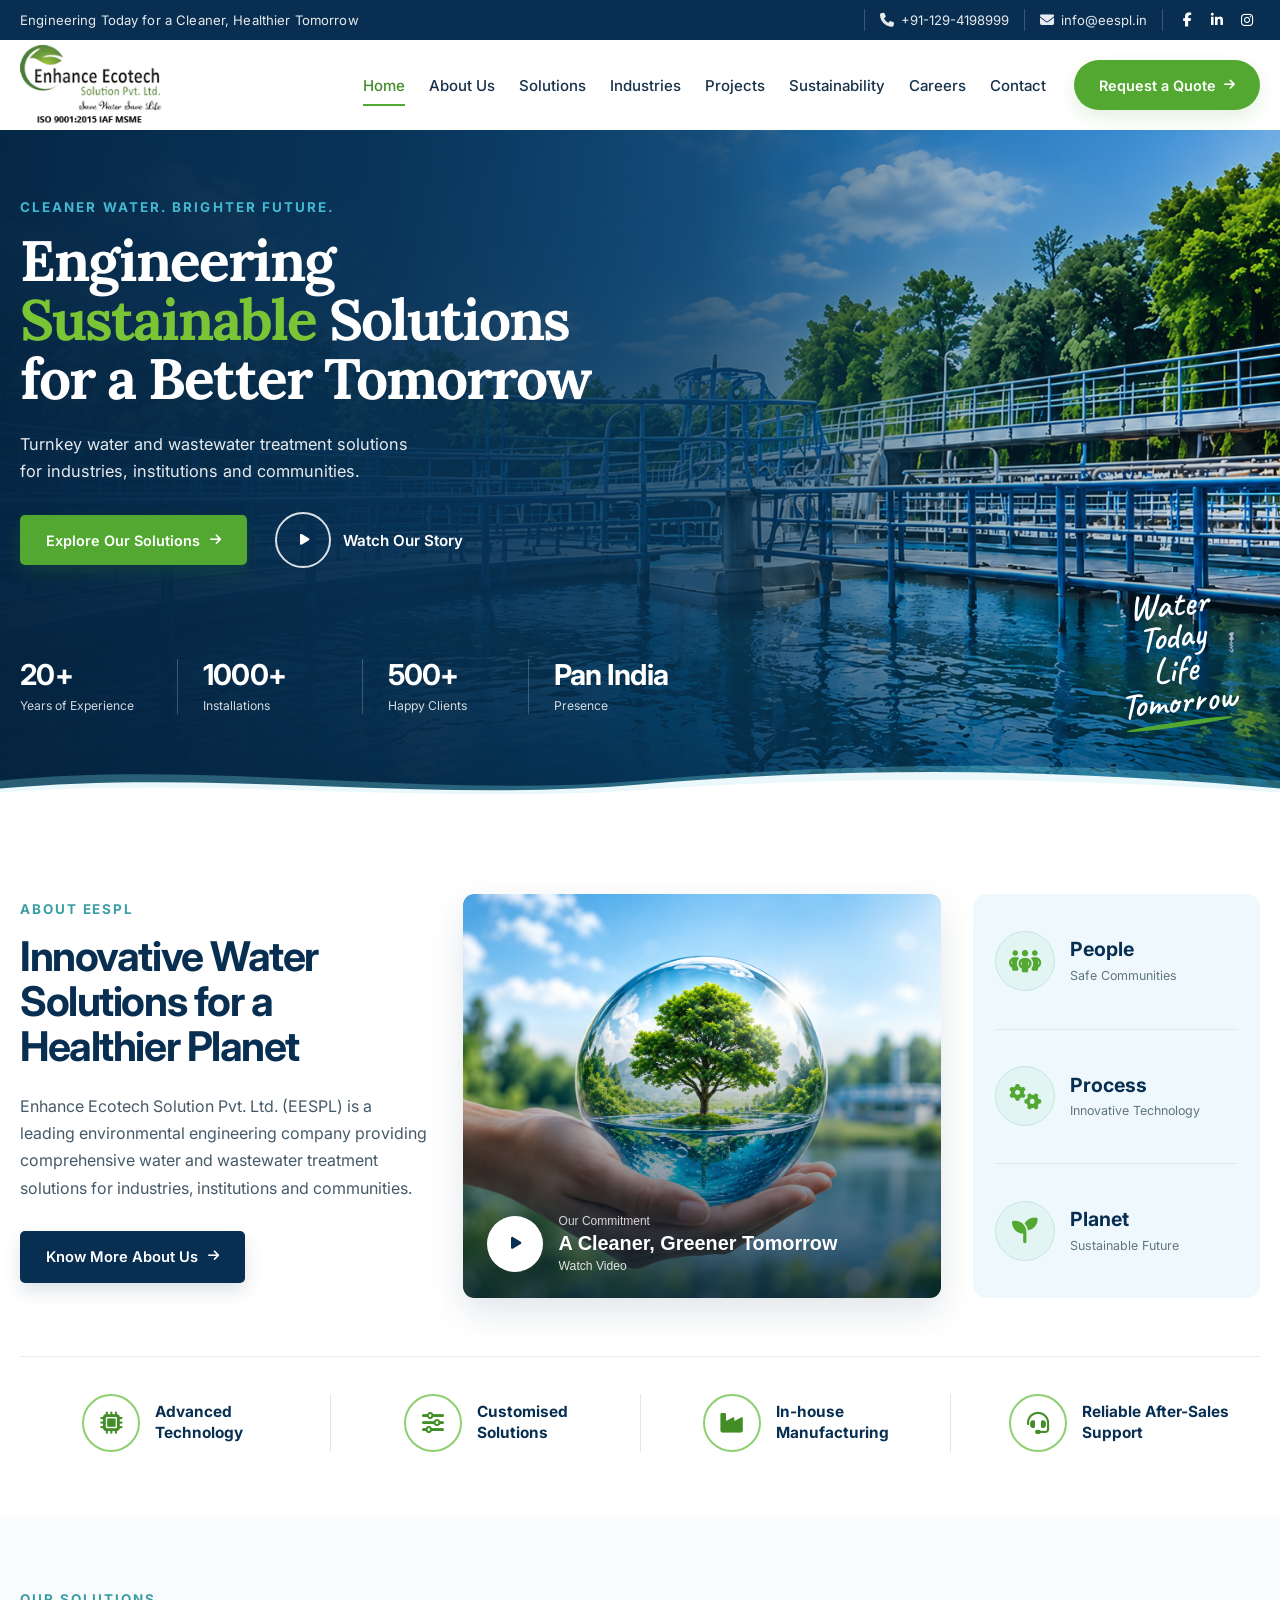
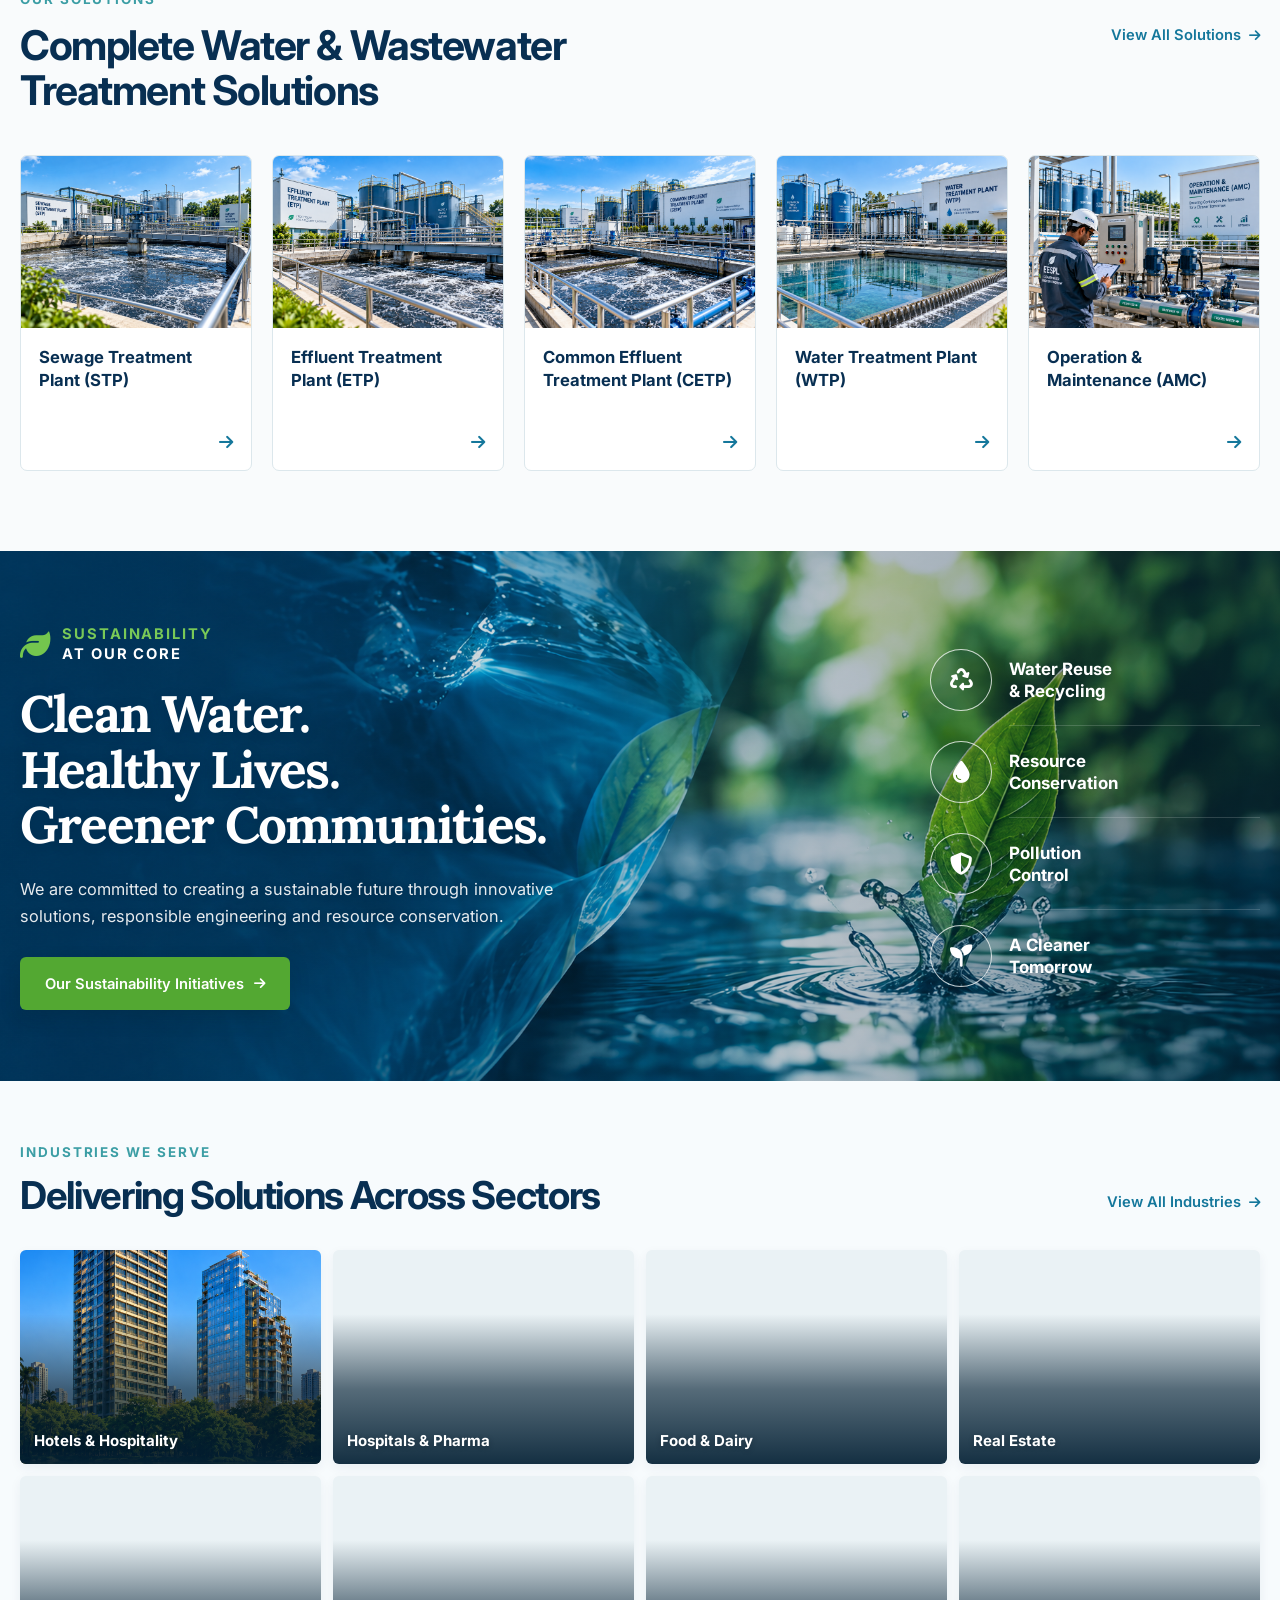
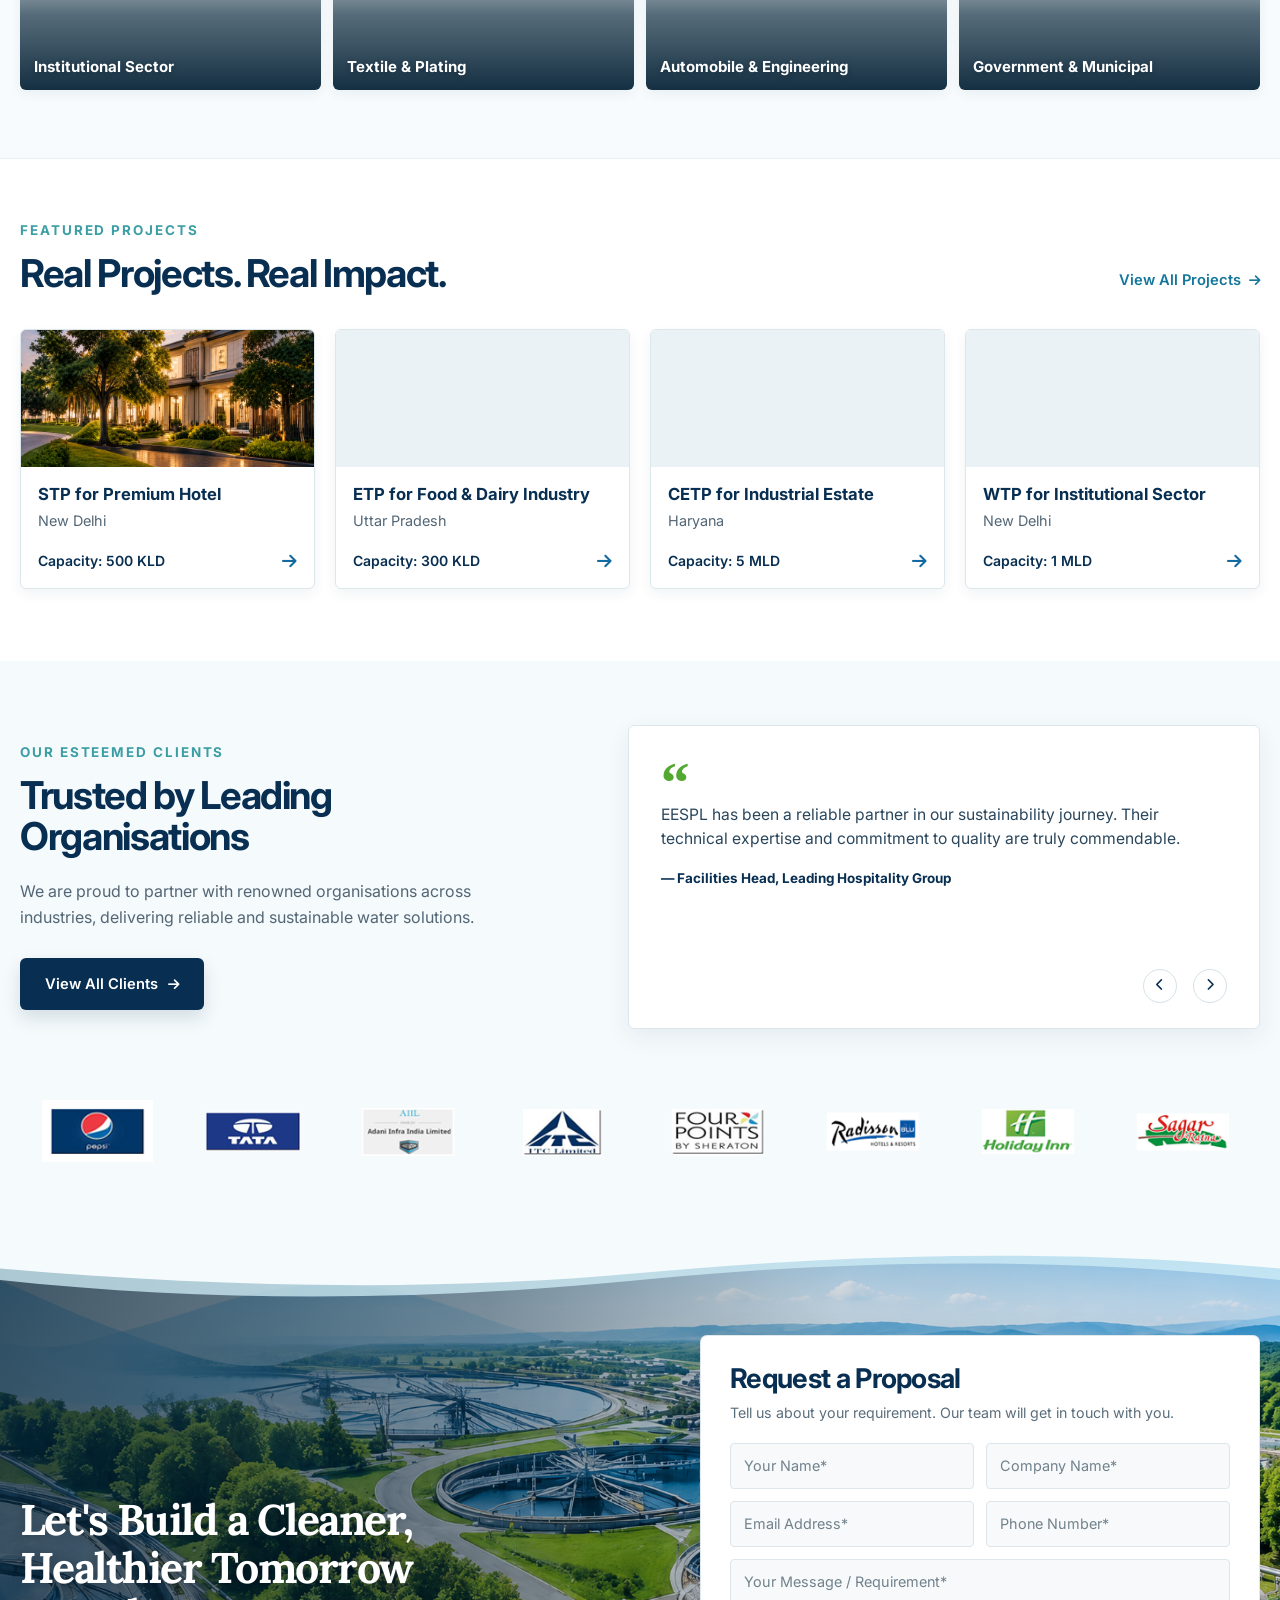
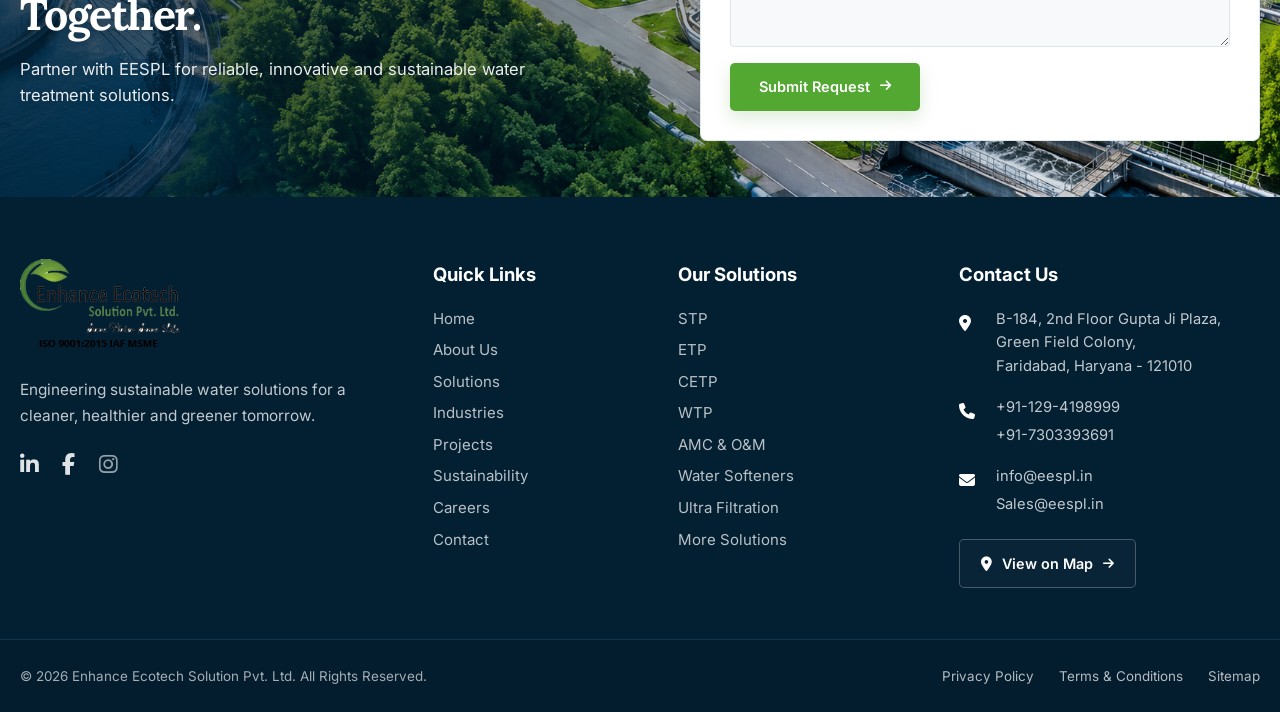
==== index.html @ e5a3a347 "Initial EESPL website build" ====
<!doctype html>
<html lang="en">
<head>
  <meta charset="UTF-8">
  <meta name="viewport" content="width=device-width, initial-scale=1.0">
  <title>Water &amp; Wastewater Treatment Solutions | EESPL</title>
  <meta name="description" content="EESPL provides professional water and wastewater treatment solutions, environmental engineering, and operation and maintenance services for industries and communities.">
  <meta name="robots" content="index, follow">
  <link rel="canonical" href="https://www.example.com/">
  <meta name="theme-color" content="#09345b">
  <link rel="icon" href="assets/images/favicon.ico" sizes="any">

  <meta property="og:type" content="website">
  <meta property="og:title" content="Water &amp; Wastewater Treatment Solutions | EESPL">
  <meta property="og:description" content="Professional water and wastewater treatment, environmental engineering, and operation and maintenance solutions from EESPL.">
  <meta property="og:url" content="https://www.example.com/">
  <meta property="og:site_name" content="EESPL">

  <meta name="twitter:card" content="summary">
  <meta name="twitter:title" content="Water &amp; Wastewater Treatment Solutions | EESPL">
  <meta name="twitter:description" content="Professional water and wastewater treatment and environmental engineering solutions from EESPL.">

  <link rel="preconnect" href="https://fonts.googleapis.com">
  <link rel="preconnect" href="https://fonts.gstatic.com" crossorigin>
  <link href="https://fonts.googleapis.com/css2?family=Caveat:wght@600&amp;family=Inter:wght@400;500;600;700&amp;family=Lora:wght@700&amp;display=swap" rel="stylesheet">
  <link rel="stylesheet" href="https://cdnjs.cloudflare.com/ajax/libs/font-awesome/6.7.2/css/all.min.css">
  <link rel="stylesheet" href="assets/css/style.css">
  <script src="assets/js/main.js" defer></script>
</head>
<body>
  <a class="eespl-skip-link" href="#main-content">Skip to main content</a>

  <header class="eespl-site-header">
    <div class="eespl-utility-bar">
      <div class="eespl-container eespl-utility-bar__inner">
        <p class="eespl-utility-bar__tagline">Engineering Today for a Cleaner, Healthier Tomorrow</p>

        <div class="eespl-utility-bar__contact" aria-label="Company contact information">
          <a class="eespl-utility-link" href="tel:+911294198999">
            <i class="fa-solid fa-phone" aria-hidden="true"></i>
            <span>+91-129-4198999</span>
          </a>
          <a class="eespl-utility-link" href="mailto:info@eespl.in">
            <i class="fa-solid fa-envelope" aria-hidden="true"></i>
            <span>info@eespl.in</span>
          </a>

          <div class="eespl-social-links" aria-label="Social media links">
            <a href="https://www.facebook.com/profile.php?id=100063637107306#" target="_blank" rel="noopener noreferrer" aria-label="Facebook">
              <i class="fa-brands fa-facebook-f" aria-hidden="true"></i>
            </a>
            <a href="https://www.linkedin.com/company/enhance-ecotech-solution-private-limited?originalSubdomain=in" target="_blank" rel="noopener noreferrer" aria-label="LinkedIn">
              <i class="fa-brands fa-linkedin-in" aria-hidden="true"></i>
            </a>
            <a class="eespl-social-link--pending" href="#" aria-label="Instagram">
              <i class="fa-brands fa-instagram" aria-hidden="true"></i>
            </a>
          </div>
        </div>
      </div>
    </div>

    <div class="eespl-main-header" id="site-navigation-shell">
      <div class="eespl-container eespl-main-header__inner">
        <a class="eespl-logo" href="index.html" aria-label="EESPL home">
          <img src="assets/images/logo.webp" width="171" height="93" alt="Enhance Ecotech Solution Pvt. Ltd. logo">
        </a>

        <nav class="eespl-desktop-nav" aria-label="Primary navigation">
          <a class="is-active" href="index.html" aria-current="page">Home</a>
          <a href="about-us.html">About Us</a>
          <a href="solutions.html">Solutions</a>
          <a href="industries.html">Industries</a>
          <a href="projects.html">Projects</a>
          <a href="sustainability.html">Sustainability</a>
          <a href="careers.html">Careers</a>
          <a href="contact.html">Contact</a>
        </nav>

        <a class="eespl-quote-button eespl-quote-button--desktop" href="contact.html#request-quote">
          <span>Request a Quote</span>
          <i class="fa-solid fa-arrow-right" aria-hidden="true"></i>
        </a>

        <button class="eespl-menu-toggle" type="button" aria-expanded="false" aria-controls="mobile-navigation" aria-label="Open navigation menu">
          <i class="fa-solid fa-bars" aria-hidden="true"></i>
        </button>
      </div>

      <nav class="eespl-mobile-nav" id="mobile-navigation" aria-label="Mobile navigation" hidden>
        <div class="eespl-container eespl-mobile-nav__inner">
          <a class="is-active" href="index.html" aria-current="page">Home</a>
          <a href="about-us.html">About Us</a>
          <a href="solutions.html">Solutions</a>
          <a href="industries.html">Industries</a>
          <a href="projects.html">Projects</a>
          <a href="sustainability.html">Sustainability</a>
          <a href="careers.html">Careers</a>
          <a href="contact.html">Contact</a>
          <a class="eespl-quote-button" href="contact.html#request-quote">
            <span>Request a Quote</span>
            <i class="fa-solid fa-arrow-right" aria-hidden="true"></i>
          </a>
        </div>
      </nav>
    </div>
  </header>

  <main id="main-content" tabindex="-1">
    <section class="eespl-hero" id="home" aria-labelledby="eespl-hero-title">
      <img class="eespl-hero__background" src="assets/images/hero_banner.png" width="1870" height="841" alt="" fetchpriority="high" decoding="async">
      <div class="eespl-hero__overlay" aria-hidden="true"></div>

      <div class="eespl-container eespl-hero__inner">
        <div class="eespl-hero__content">
          <p class="eespl-hero__eyebrow">Cleaner Water. Brighter Future.</p>
          <h1 class="eespl-hero__title" id="eespl-hero-title">
            <span>Engineering</span>
            <span><em>Sustainable</em> Solutions</span>
            <span>for a Better Tomorrow</span>
          </h1>
          <p class="eespl-hero__description">
            Turnkey water and wastewater treatment solutions<br>
            for industries, institutions and communities.
          </p>

          <div class="eespl-hero__actions">
            <a class="eespl-hero__primary-action" href="solutions.html">
              <span>Explore Our Solutions</span>
              <i class="fa-solid fa-arrow-right" aria-hidden="true"></i>
            </a>
            <button class="eespl-hero__video-action" type="button" data-video-trigger data-video-status="ready" aria-haspopup="dialog" aria-controls="eespl-video-modal" aria-label="Watch Our Story video">
              <span class="eespl-hero__play-icon" aria-hidden="true">
                <i class="fa-solid fa-play"></i>
              </span>
              <span>Watch Our Story</span>
            </button>
          </div>
        </div>

        <dl class="eespl-hero__stats" aria-label="EESPL company statistics">
          <div class="eespl-hero__stat">
            <dt>20+</dt>
            <dd>Years of Experience</dd>
          </div>
          <div class="eespl-hero__stat">
            <dt>1000+</dt>
            <dd>Installations</dd>
          </div>
          <div class="eespl-hero__stat">
            <dt>500+</dt>
            <dd>Happy Clients</dd>
          </div>
          <div class="eespl-hero__stat">
            <dt>Pan India</dt>
            <dd>Presence</dd>
          </div>
        </dl>
      </div>

      <p class="eespl-hero__handwritten" aria-hidden="true">
        <span>Water</span>
        <span>Today</span>
        <span>Life</span>
        <span class="eespl-hero__handwritten-last">Tomorrow</span>
      </p>

      <div class="eespl-hero__waves" aria-hidden="true">
        <svg class="eespl-hero__wave eespl-hero__wave--back" viewBox="0 0 2880 100" preserveAspectRatio="none">
          <path d="M0 54C240 22 480 82 720 54S1200 22 1440 54 1920 82 2160 54 2640 22 2880 54V100H0Z"></path>
        </svg>
        <svg class="eespl-hero__wave eespl-hero__wave--middle" viewBox="0 0 2880 100" preserveAspectRatio="none">
          <path d="M0 66C240 36 480 88 720 60S1200 36 1440 66 1920 88 2160 60 2640 36 2880 66V100H0Z"></path>
        </svg>
        <svg class="eespl-hero__wave eespl-hero__wave--front" viewBox="0 0 2880 100" preserveAspectRatio="none">
          <path d="M0 72C240 48 480 90 720 68S1200 48 1440 72 1920 90 2160 68 2640 48 2880 72V100H0Z"></path>
        </svg>
      </div>
    </section>

    <section class="eespl-about" id="about" aria-labelledby="eespl-about-title">
      <div class="eespl-container">
        <div class="eespl-about__grid">
          <div class="eespl-about__content">
            <p class="eespl-about__eyebrow">About EESPL</p>
            <h2 class="eespl-about__title" id="eespl-about-title">
              <span>Innovative Water</span>
              <span>Solutions for a</span>
              <span>Healthier Planet</span>
            </h2>
            <p class="eespl-about__description">Enhance Ecotech Solution Pvt. Ltd. (EESPL) is a leading environmental engineering company providing comprehensive water and wastewater treatment solutions for industries, institutions and communities.</p>
            <a class="eespl-about__cta" href="about-us.html">
              <span>Know More About Us</span>
              <i class="fa-solid fa-arrow-right" aria-hidden="true"></i>
            </a>
          </div>

          <div class="eespl-about__media">
            <button class="eespl-about__media-trigger" type="button" data-about-video-trigger aria-label="Play EESPL commitment video">
              <img class="eespl-about__media-image" src="assets/images/About media poster required.png" width="1672" height="941" loading="lazy" decoding="async" alt="EESPL commitment to cleaner water and a greener future">
              <span class="eespl-about__media-shade" aria-hidden="true"></span>
              <span class="eespl-about__media-copy">
                <span class="eespl-about__play" aria-hidden="true">
                  <i class="fa-solid fa-play"></i>
                </span>
                <span class="eespl-about__media-text">
                  <small>Our Commitment</small>
                  <strong>A Cleaner, Greener Tomorrow</strong>
                  <span>Watch Video</span>
                </span>
              </span>
            </button>
            <video class="eespl-about__inline-video" data-about-video data-src="assets/images/hero_video.mp4" controls playsinline preload="none" tabindex="0" aria-label="EESPL commitment to cleaner water and a greener future"></video>
            <p class="eespl-about__video-fallback" role="status" hidden>Video is currently unavailable.</p>
          </div>

          <aside class="eespl-about__pillars" aria-label="Our environmental commitments">
            <div class="eespl-about__pillar">
              <span class="eespl-about__pillar-icon" aria-hidden="true"><i class="fa-solid fa-people-group"></i></span>
              <div>
                <h3>People</h3>
                <p>Safe Communities</p>
              </div>
            </div>
            <div class="eespl-about__pillar">
              <span class="eespl-about__pillar-icon" aria-hidden="true"><i class="fa-solid fa-gears"></i></span>
              <div>
                <h3>Process</h3>
                <p>Innovative Technology</p>
              </div>
            </div>
            <div class="eespl-about__pillar">
              <span class="eespl-about__pillar-icon" aria-hidden="true"><i class="fa-solid fa-seedling"></i></span>
              <div>
                <h3>Planet</h3>
                <p>Sustainable Future</p>
              </div>
            </div>
          </aside>
        </div>

        <div class="eespl-about__features" role="list" aria-label="EESPL strengths">
          <div class="eespl-about__feature" role="listitem">
            <span class="eespl-about__feature-icon" aria-hidden="true"><i class="fa-solid fa-microchip"></i></span>
            <p>Advanced<br>Technology</p>
          </div>
          <div class="eespl-about__feature" role="listitem">
            <span class="eespl-about__feature-icon" aria-hidden="true"><i class="fa-solid fa-sliders"></i></span>
            <p>Customised<br>Solutions</p>
          </div>
          <div class="eespl-about__feature" role="listitem">
            <span class="eespl-about__feature-icon" aria-hidden="true"><i class="fa-solid fa-industry"></i></span>
            <p>In-house<br>Manufacturing</p>
          </div>
          <div class="eespl-about__feature" role="listitem">
            <span class="eespl-about__feature-icon" aria-hidden="true"><i class="fa-solid fa-headset"></i></span>
            <p>Reliable After-Sales<br>Support</p>
          </div>
        </div>
      </div>
    </section>

    <section class="eespl-solutions" id="solutions" aria-labelledby="eespl-solutions-title">
      <div class="eespl-container">
        <div class="eespl-solutions__header">
          <div>
            <p class="eespl-solutions__eyebrow">Our Solutions</p>
            <h2 class="eespl-solutions__title" id="eespl-solutions-title">
              <span>Complete Water &amp; Wastewater</span>
              <span>Treatment Solutions</span>
            </h2>
          </div>
          <a class="eespl-solutions__view-all" href="solutions.html">
            <span>View All Solutions</span>
            <i class="fa-solid fa-arrow-right" aria-hidden="true"></i>
          </a>
        </div>

        <div class="eespl-solutions__grid">
          <a class="eespl-solution-card" href="solutions/stp.html">
            <div class="eespl-solution-card__media">
              <img src="assets/images/Sewage Treatment Plant (STP).png" width="1448" height="1086" loading="lazy" decoding="async" alt="Sewage treatment plant infrastructure">
            </div>
            <div class="eespl-solution-card__body">
              <h3 class="eespl-solution-card__title">Sewage Treatment Plant (STP)</h3>
              <span class="eespl-solution-card__arrow" aria-hidden="true"><i class="fa-solid fa-arrow-right"></i></span>
            </div>
          </a>

          <a class="eespl-solution-card" href="solutions/etp.html">
            <div class="eespl-solution-card__media">
              <img src="assets/images/Effluent Treatment Plant (ETP).png" width="1448" height="1086" loading="lazy" decoding="async" alt="Effluent treatment plant system">
            </div>
            <div class="eespl-solution-card__body">
              <h3 class="eespl-solution-card__title">Effluent Treatment Plant (ETP)</h3>
              <span class="eespl-solution-card__arrow" aria-hidden="true"><i class="fa-solid fa-arrow-right"></i></span>
            </div>
          </a>

          <a class="eespl-solution-card" href="solutions/cetp.html">
            <div class="eespl-solution-card__media">
              <img src="assets/images/Common Effluent Treatment Plant (CETP).png" width="1448" height="1086" loading="lazy" decoding="async" alt="Common effluent treatment plant facility">
            </div>
            <div class="eespl-solution-card__body">
              <h3 class="eespl-solution-card__title">Common Effluent Treatment Plant (CETP)</h3>
              <span class="eespl-solution-card__arrow" aria-hidden="true"><i class="fa-solid fa-arrow-right"></i></span>
            </div>
          </a>

          <a class="eespl-solution-card" href="solutions/wtp.html">
            <div class="eespl-solution-card__media">
              <img src="assets/images/Water Treatment Plant (WTP).png" width="1448" height="1086" loading="lazy" decoding="async" alt="Industrial water treatment plant">
            </div>
            <div class="eespl-solution-card__body">
              <h3 class="eespl-solution-card__title">Water Treatment Plant (WTP)</h3>
              <span class="eespl-solution-card__arrow" aria-hidden="true"><i class="fa-solid fa-arrow-right"></i></span>
            </div>
          </a>

          <a class="eespl-solution-card" href="solutions/operation-maintenance.html">
            <div class="eespl-solution-card__media">
              <img src="assets/images/Operation &amp; Maintenance (AMC).png" width="1448" height="1086" loading="lazy" decoding="async" alt="EESPL engineer inspecting water treatment equipment">
            </div>
            <div class="eespl-solution-card__body">
              <h3 class="eespl-solution-card__title">Operation &amp; Maintenance (AMC)</h3>
              <span class="eespl-solution-card__arrow" aria-hidden="true"><i class="fa-solid fa-arrow-right"></i></span>
            </div>
          </a>
        </div>
      </div>
    </section>

    <section class="eespl-sustainability" id="sustainability" aria-labelledby="eespl-sustainability-title">
      <div class="eespl-container">
        <div class="eespl-sustainability__inner">
          <div class="eespl-sustainability__content">
            <div class="eespl-sustainability__eyebrow">
              <i class="fa-solid fa-leaf" aria-hidden="true"></i>
              <p>
                <span>Sustainability</span>
                <strong>At Our Core</strong>
              </p>
            </div>

            <h2 class="eespl-sustainability__title" id="eespl-sustainability-title">
              <span>Clean Water.</span>
              <span>Healthy Lives.</span>
              <span>Greener Communities.</span>
            </h2>

            <p class="eespl-sustainability__description">We are committed to creating a sustainable future through innovative solutions, responsible engineering and resource conservation.</p>

            <a class="eespl-sustainability__cta" href="sustainability.html">
              <span>Our Sustainability Initiatives</span>
              <i class="fa-solid fa-arrow-right" aria-hidden="true"></i>
            </a>
          </div>

          <div class="eespl-sustainability__benefits" aria-label="Sustainability benefits">
            <div class="eespl-sustainability__benefit">
              <span class="eespl-sustainability__benefit-icon" aria-hidden="true"><i class="fa-solid fa-recycle"></i></span>
              <h3 class="eespl-sustainability__benefit-title"><span>Water Reuse</span><span>&amp; Recycling</span></h3>
            </div>

            <div class="eespl-sustainability__benefit">
              <span class="eespl-sustainability__benefit-icon" aria-hidden="true"><i class="fa-solid fa-droplet"></i></span>
              <h3 class="eespl-sustainability__benefit-title"><span>Resource</span><span>Conservation</span></h3>
            </div>

            <div class="eespl-sustainability__benefit">
              <span class="eespl-sustainability__benefit-icon" aria-hidden="true"><i class="fa-solid fa-shield-halved"></i></span>
              <h3 class="eespl-sustainability__benefit-title"><span>Pollution</span><span>Control</span></h3>
            </div>

            <div class="eespl-sustainability__benefit">
              <span class="eespl-sustainability__benefit-icon" aria-hidden="true"><i class="fa-solid fa-seedling"></i></span>
              <h3 class="eespl-sustainability__benefit-title"><span>A Cleaner</span><span>Tomorrow</span></h3>
            </div>
          </div>
        </div>
      </div>
    </section>

    <section class="eespl-industries" id="industries" aria-labelledby="eespl-industries-title">
      <div class="eespl-container">
        <div class="eespl-industries__header">
          <div>
            <p class="eespl-industries__eyebrow">Industries We Serve</p>
            <h2 class="eespl-industries__title" id="eespl-industries-title">Delivering Solutions Across Sectors</h2>
          </div>
          <a class="eespl-industries__view-all" href="industries.html">
            <span>View All Industries</span>
            <i class="fa-solid fa-arrow-right" aria-hidden="true"></i>
          </a>
        </div>

        <div class="eespl-industries__grid">
          <a class="eespl-industry-card" href="industries/hotels-hospitality.html">
            <img class="eespl-industry-card__image" src="assets/images/Hotels & Hospitality.png" loading="lazy" decoding="async" alt="Hotel and hospitality facility">
            <span class="eespl-industry-card__overlay" aria-hidden="true"></span>
            <h3 class="eespl-industry-card__title">Hotels &amp; Hospitality</h3>
          </a>

          <a class="eespl-industry-card" href="industries/hospitals-pharma.html">
            <img class="eespl-industry-card__image" src="assets/images/Hospitals & Pharma.png" loading="lazy" decoding="async" alt="Hospital and pharmaceutical facility">
            <span class="eespl-industry-card__overlay" aria-hidden="true"></span>
            <h3 class="eespl-industry-card__title">Hospitals &amp; Pharma</h3>
          </a>

          <a class="eespl-industry-card" href="industries/food-dairy.html">
            <img class="eespl-industry-card__image" src="assets/images/Food & Dairy.png" loading="lazy" decoding="async" alt="Food and dairy processing facility">
            <span class="eespl-industry-card__overlay" aria-hidden="true"></span>
            <h3 class="eespl-industry-card__title">Food &amp; Dairy</h3>
          </a>

          <a class="eespl-industry-card" href="industries/real-estate.html">
            <img class="eespl-industry-card__image" src="assets/images/Real Estate.png" loading="lazy" decoding="async" alt="Commercial real estate development">
            <span class="eespl-industry-card__overlay" aria-hidden="true"></span>
            <h3 class="eespl-industry-card__title">Real Estate</h3>
          </a>

          <a class="eespl-industry-card" href="industries/institutional-sector.html">
            <img class="eespl-industry-card__image" src="assets/images/Institutional Sector.png" loading="lazy" decoding="async" alt="Institutional facility">
            <span class="eespl-industry-card__overlay" aria-hidden="true"></span>
            <h3 class="eespl-industry-card__title">Institutional Sector</h3>
          </a>

          <a class="eespl-industry-card" href="industries/textile-plating.html">
            <img class="eespl-industry-card__image" src="assets/images/Textile & Plating.png" loading="lazy" decoding="async" alt="Textile and industrial processing facility">
            <span class="eespl-industry-card__overlay" aria-hidden="true"></span>
            <h3 class="eespl-industry-card__title">Textile &amp; Plating</h3>
          </a>

          <a class="eespl-industry-card" href="industries/automobile-engineering.html">
            <img class="eespl-industry-card__image" src="assets/images/Automobile & Engineering.png" loading="lazy" decoding="async" alt="Automobile engineering facility">
            <span class="eespl-industry-card__overlay" aria-hidden="true"></span>
            <h3 class="eespl-industry-card__title">Automobile &amp; Engineering</h3>
          </a>

          <a class="eespl-industry-card" href="industries/government-municipal.html">
            <img class="eespl-industry-card__image" src="assets/images/Government & Municipal.png" loading="lazy" decoding="async" alt="Government and municipal facility">
            <span class="eespl-industry-card__overlay" aria-hidden="true"></span>
            <h3 class="eespl-industry-card__title">Government &amp; Municipal</h3>
          </a>
        </div>
      </div>
    </section>

    <section class="eespl-projects" id="projects" aria-labelledby="eespl-projects-title">
      <div class="eespl-container">
        <div class="eespl-projects__header">
          <div>
            <p class="eespl-projects__eyebrow">Featured Projects</p>
            <h2 class="eespl-projects__title" id="eespl-projects-title">Real Projects. Real Impact.</h2>
          </div>
          <a class="eespl-projects__view-all" href="projects.html">
            <span>View All Projects</span>
            <i class="fa-solid fa-arrow-right" aria-hidden="true"></i>
          </a>
        </div>

        <div class="eespl-projects__grid">
          <a class="eespl-project-card" href="projects/stp-premium-hotel.html">
            <div class="eespl-project-card__media">
              <img src="assets/images/STP for Premium Hotel.png" loading="lazy" decoding="async" alt="STP project for premium hotel in New Delhi">
            </div>
            <div class="eespl-project-card__body">
              <h3 class="eespl-project-card__title">STP for Premium Hotel</h3>
              <p class="eespl-project-card__location">New Delhi</p>
              <div class="eespl-project-card__footer">
                <span class="eespl-project-card__capacity">Capacity: 500 KLD</span>
                <span class="eespl-project-card__arrow" aria-hidden="true"><i class="fa-solid fa-arrow-right"></i></span>
              </div>
            </div>
          </a>

          <a class="eespl-project-card" href="projects/etp-food-dairy.html">
            <div class="eespl-project-card__media">
              <img src="assets/images/ETP for Food & Dairy Industry.png" loading="lazy" decoding="async" alt="ETP project for food and dairy industry in Uttar Pradesh">
            </div>
            <div class="eespl-project-card__body">
              <h3 class="eespl-project-card__title">ETP for Food &amp; Dairy Industry</h3>
              <p class="eespl-project-card__location">Uttar Pradesh</p>
              <div class="eespl-project-card__footer">
                <span class="eespl-project-card__capacity">Capacity: 300 KLD</span>
                <span class="eespl-project-card__arrow" aria-hidden="true"><i class="fa-solid fa-arrow-right"></i></span>
              </div>
            </div>
          </a>

          <a class="eespl-project-card" href="projects/cetp-industrial-estate.html">
            <div class="eespl-project-card__media">
              <img src="assets/images/CETP for Industrial Estate.png" loading="lazy" decoding="async" alt="CETP project for industrial estate in Haryana">
            </div>
            <div class="eespl-project-card__body">
              <h3 class="eespl-project-card__title">CETP for Industrial Estate</h3>
              <p class="eespl-project-card__location">Haryana</p>
              <div class="eespl-project-card__footer">
                <span class="eespl-project-card__capacity">Capacity: 5 MLD</span>
                <span class="eespl-project-card__arrow" aria-hidden="true"><i class="fa-solid fa-arrow-right"></i></span>
              </div>
            </div>
          </a>

          <a class="eespl-project-card" href="projects/wtp-institutional.html">
            <div class="eespl-project-card__media">
              <img src="assets/images/WTP for Institutional Sector.png" loading="lazy" decoding="async" alt="WTP project for institutional sector in New Delhi">
            </div>
            <div class="eespl-project-card__body">
              <h3 class="eespl-project-card__title">WTP for Institutional Sector</h3>
              <p class="eespl-project-card__location">New Delhi</p>
              <div class="eespl-project-card__footer">
                <span class="eespl-project-card__capacity">Capacity: 1 MLD</span>
                <span class="eespl-project-card__arrow" aria-hidden="true"><i class="fa-solid fa-arrow-right"></i></span>
              </div>
            </div>
          </a>
        </div>
      </div>
    </section>

    <section class="eespl-clients" id="clients" aria-labelledby="eespl-clients-title">
      <div class="eespl-container">
        <div class="eespl-clients__top">
          <div class="eespl-clients__content">
            <p class="eespl-clients__eyebrow">Our Esteemed Clients</p>
            <h2 class="eespl-clients__title" id="eespl-clients-title">Trusted by Leading Organisations</h2>
            <p class="eespl-clients__description">We are proud to partner with renowned organisations across industries, delivering reliable and sustainable water solutions.</p>
            <a class="eespl-clients__cta" href="clients.html">
              <span>View All Clients</span>
              <i class="fa-solid fa-arrow-right" aria-hidden="true"></i>
            </a>
          </div>

          <div class="eespl-testimonial" data-testimonial-slider role="region" aria-label="Client testimonials" aria-roledescription="carousel">
            <span class="eespl-testimonial__quote-mark" aria-hidden="true">&ldquo;</span>

            <div class="eespl-testimonial__slides">
              <figure class="eespl-testimonial__slide is-active" data-testimonial-slide aria-hidden="false">
                <blockquote class="eespl-testimonial__text">EESPL has been a reliable partner in our sustainability journey. Their technical expertise and commitment to quality are truly commendable.</blockquote>
                <figcaption class="eespl-testimonial__author">Facilities Head, Leading Hospitality Group</figcaption>
              </figure>

              <figure class="eespl-testimonial__slide" data-testimonial-slide aria-hidden="true">
                <blockquote class="eespl-testimonial__text">The EESPL team delivered a dependable water treatment solution with professional execution and responsive technical support.</blockquote>
                <figcaption class="eespl-testimonial__author">Operations Head, Industrial Client</figcaption>
              </figure>

              <figure class="eespl-testimonial__slide" data-testimonial-slide aria-hidden="true">
                <blockquote class="eespl-testimonial__text">Their practical engineering approach and focus on long-term performance have made EESPL a trusted environmental solutions partner.</blockquote>
                <figcaption class="eespl-testimonial__author">Project Head, Institutional Client</figcaption>
              </figure>
            </div>

            <div class="eespl-testimonial__controls">
              <button class="eespl-testimonial__prev" type="button" aria-label="Previous testimonial">
                <i class="fa-solid fa-chevron-left" aria-hidden="true"></i>
              </button>
              <button class="eespl-testimonial__next" type="button" aria-label="Next testimonial">
                <i class="fa-solid fa-chevron-right" aria-hidden="true"></i>
              </button>
            </div>
          </div>
        </div>

        <div class="eespl-clients-marquee" aria-label="EESPL client logos">
          <div class="eespl-clients-marquee__track">
            <div class="eespl-clients-marquee__group">
              <div class="eespl-client-logo"><img src="assets/images/client/1.png" loading="lazy" decoding="async" alt="EESPL client logo"></div>
              <div class="eespl-client-logo"><img src="assets/images/client/2.png" loading="lazy" decoding="async" alt="EESPL client logo"></div>
              <div class="eespl-client-logo"><img src="assets/images/client/3.png" loading="lazy" decoding="async" alt="EESPL client logo"></div>
              <div class="eespl-client-logo"><img src="assets/images/client/4.png" loading="lazy" decoding="async" alt="EESPL client logo"></div>
              <div class="eespl-client-logo"><img src="assets/images/client/5.png" loading="lazy" decoding="async" alt="EESPL client logo"></div>
              <div class="eespl-client-logo"><img src="assets/images/client/6.png" loading="lazy" decoding="async" alt="EESPL client logo"></div>
              <div class="eespl-client-logo"><img src="assets/images/client/7.png" loading="lazy" decoding="async" alt="EESPL client logo"></div>
              <div class="eespl-client-logo"><img src="assets/images/client/8.png" loading="lazy" decoding="async" alt="EESPL client logo"></div>
              <div class="eespl-client-logo"><img src="assets/images/client/9.png" loading="lazy" decoding="async" alt="EESPL client logo"></div>
              <div class="eespl-client-logo"><img src="assets/images/client/10.png" loading="lazy" decoding="async" alt="EESPL client logo"></div>
              <div class="eespl-client-logo"><img src="assets/images/client/11.png" loading="lazy" decoding="async" alt="EESPL client logo"></div>
              <div class="eespl-client-logo"><img src="assets/images/client/12.png" loading="lazy" decoding="async" alt="EESPL client logo"></div>
              <div class="eespl-client-logo"><img src="assets/images/client/13.png" loading="lazy" decoding="async" alt="EESPL client logo"></div>
              <div class="eespl-client-logo"><img src="assets/images/client/14.png" loading="lazy" decoding="async" alt="EESPL client logo"></div>
              <div class="eespl-client-logo"><img src="assets/images/client/15.png" loading="lazy" decoding="async" alt="EESPL client logo"></div>
              <div class="eespl-client-logo"><img src="assets/images/client/16.png" loading="lazy" decoding="async" alt="EESPL client logo"></div>
              <div class="eespl-client-logo"><img src="assets/images/client/17.png" loading="lazy" decoding="async" alt="EESPL client logo"></div>
              <div class="eespl-client-logo"><img src="assets/images/client/18.png" loading="lazy" decoding="async" alt="EESPL client logo"></div>
              <div class="eespl-client-logo"><img src="assets/images/client/19.png" loading="lazy" decoding="async" alt="EESPL client logo"></div>
              <div class="eespl-client-logo"><img src="assets/images/client/20.png" loading="lazy" decoding="async" alt="EESPL client logo"></div>
              <div class="eespl-client-logo"><img src="assets/images/client/21.png" loading="lazy" decoding="async" alt="EESPL client logo"></div>
              <div class="eespl-client-logo"><img src="assets/images/client/22.png" loading="lazy" decoding="async" alt="EESPL client logo"></div>
              <div class="eespl-client-logo"><img src="assets/images/client/23.png" loading="lazy" decoding="async" alt="EESPL client logo"></div>
              <div class="eespl-client-logo"><img src="assets/images/client/24.png" loading="lazy" decoding="async" alt="EESPL client logo"></div>
              <div class="eespl-client-logo"><img src="assets/images/client/25.png" loading="lazy" decoding="async" alt="EESPL client logo"></div>
              <div class="eespl-client-logo"><img src="assets/images/client/26.png" loading="lazy" decoding="async" alt="EESPL client logo"></div>
              <div class="eespl-client-logo"><img src="assets/images/client/27.png" loading="lazy" decoding="async" alt="EESPL client logo"></div>
              <div class="eespl-client-logo"><img src="assets/images/client/28.png" loading="lazy" decoding="async" alt="EESPL client logo"></div>
              <div class="eespl-client-logo"><img src="assets/images/client/29.png" loading="lazy" decoding="async" alt="EESPL client logo"></div>
              <div class="eespl-client-logo"><img src="assets/images/client/30.png" loading="lazy" decoding="async" alt="EESPL client logo"></div>
              <div class="eespl-client-logo"><img src="assets/images/client/31.png" loading="lazy" decoding="async" alt="EESPL client logo"></div>
              <div class="eespl-client-logo"><img src="assets/images/client/32.png" loading="lazy" decoding="async" alt="EESPL client logo"></div>
              <div class="eespl-client-logo"><img src="assets/images/client/33.png" loading="lazy" decoding="async" alt="EESPL client logo"></div>
              <div class="eespl-client-logo"><img src="assets/images/client/34.png" loading="lazy" decoding="async" alt="EESPL client logo"></div>
              <div class="eespl-client-logo"><img src="assets/images/client/35.png" loading="lazy" decoding="async" alt="EESPL client logo"></div>
              <div class="eespl-client-logo"><img src="assets/images/client/36.png" loading="lazy" decoding="async" alt="EESPL client logo"></div>
              <div class="eespl-client-logo"><img src="assets/images/client/37.png" loading="lazy" decoding="async" alt="EESPL client logo"></div>
              <div class="eespl-client-logo"><img src="assets/images/client/38.png" loading="lazy" decoding="async" alt="EESPL client logo"></div>
              <div class="eespl-client-logo"><img src="assets/images/client/40.png" loading="lazy" decoding="async" alt="EESPL client logo"></div>
              <div class="eespl-client-logo"><img src="assets/images/client/41.png" loading="lazy" decoding="async" alt="EESPL client logo"></div>
              <div class="eespl-client-logo"><img src="assets/images/client/42.png" loading="lazy" decoding="async" alt="EESPL client logo"></div>
              <div class="eespl-client-logo"><img src="assets/images/client/43.png" loading="lazy" decoding="async" alt="EESPL client logo"></div>
              <div class="eespl-client-logo"><img src="assets/images/client/44.png" loading="lazy" decoding="async" alt="EESPL client logo"></div>
              <div class="eespl-client-logo"><img src="assets/images/client/46.png" loading="lazy" decoding="async" alt="EESPL client logo"></div>
              <div class="eespl-client-logo"><img src="assets/images/client/47.png" loading="lazy" decoding="async" alt="EESPL client logo"></div>
              <div class="eespl-client-logo"><img src="assets/images/client/48.png" loading="lazy" decoding="async" alt="EESPL client logo"></div>
              <div class="eespl-client-logo"><img src="assets/images/client/49.png" loading="lazy" decoding="async" alt="EESPL client logo"></div>
              <div class="eespl-client-logo"><img src="assets/images/client/50.png" loading="lazy" decoding="async" alt="EESPL client logo"></div>
              <div class="eespl-client-logo"><img src="assets/images/client/51.png" loading="lazy" decoding="async" alt="EESPL client logo"></div>
              <div class="eespl-client-logo"><img src="assets/images/client/52.png" loading="lazy" decoding="async" alt="EESPL client logo"></div>
              <div class="eespl-client-logo"><img src="assets/images/client/55.png" loading="lazy" decoding="async" alt="EESPL client logo"></div>
              <div class="eespl-client-logo"><img src="assets/images/client/56.png" loading="lazy" decoding="async" alt="EESPL client logo"></div>
              <div class="eespl-client-logo"><img src="assets/images/client/57.png" loading="lazy" decoding="async" alt="EESPL client logo"></div>
              <div class="eespl-client-logo"><img src="assets/images/client/58.png" loading="lazy" decoding="async" alt="EESPL client logo"></div>
            </div>

            <div class="eespl-clients-marquee__group" aria-hidden="true">
              <div class="eespl-client-logo"><img src="assets/images/client/1.png" loading="lazy" decoding="async" alt=""></div>
              <div class="eespl-client-logo"><img src="assets/images/client/2.png" loading="lazy" decoding="async" alt=""></div>
              <div class="eespl-client-logo"><img src="assets/images/client/3.png" loading="lazy" decoding="async" alt=""></div>
              <div class="eespl-client-logo"><img src="assets/images/client/4.png" loading="lazy" decoding="async" alt=""></div>
              <div class="eespl-client-logo"><img src="assets/images/client/5.png" loading="lazy" decoding="async" alt=""></div>
              <div class="eespl-client-logo"><img src="assets/images/client/6.png" loading="lazy" decoding="async" alt=""></div>
              <div class="eespl-client-logo"><img src="assets/images/client/7.png" loading="lazy" decoding="async" alt=""></div>
              <div class="eespl-client-logo"><img src="assets/images/client/8.png" loading="lazy" decoding="async" alt=""></div>
              <div class="eespl-client-logo"><img src="assets/images/client/9.png" loading="lazy" decoding="async" alt=""></div>
              <div class="eespl-client-logo"><img src="assets/images/client/10.png" loading="lazy" decoding="async" alt=""></div>
              <div class="eespl-client-logo"><img src="assets/images/client/11.png" loading="lazy" decoding="async" alt=""></div>
              <div class="eespl-client-logo"><img src="assets/images/client/12.png" loading="lazy" decoding="async" alt=""></div>
              <div class="eespl-client-logo"><img src="assets/images/client/13.png" loading="lazy" decoding="async" alt=""></div>
              <div class="eespl-client-logo"><img src="assets/images/client/14.png" loading="lazy" decoding="async" alt=""></div>
              <div class="eespl-client-logo"><img src="assets/images/client/15.png" loading="lazy" decoding="async" alt=""></div>
              <div class="eespl-client-logo"><img src="assets/images/client/16.png" loading="lazy" decoding="async" alt=""></div>
              <div class="eespl-client-logo"><img src="assets/images/client/17.png" loading="lazy" decoding="async" alt=""></div>
              <div class="eespl-client-logo"><img src="assets/images/client/18.png" loading="lazy" decoding="async" alt=""></div>
              <div class="eespl-client-logo"><img src="assets/images/client/19.png" loading="lazy" decoding="async" alt=""></div>
              <div class="eespl-client-logo"><img src="assets/images/client/20.png" loading="lazy" decoding="async" alt=""></div>
              <div class="eespl-client-logo"><img src="assets/images/client/21.png" loading="lazy" decoding="async" alt=""></div>
              <div class="eespl-client-logo"><img src="assets/images/client/22.png" loading="lazy" decoding="async" alt=""></div>
              <div class="eespl-client-logo"><img src="assets/images/client/23.png" loading="lazy" decoding="async" alt=""></div>
              <div class="eespl-client-logo"><img src="assets/images/client/24.png" loading="lazy" decoding="async" alt=""></div>
              <div class="eespl-client-logo"><img src="assets/images/client/25.png" loading="lazy" decoding="async" alt=""></div>
              <div class="eespl-client-logo"><img src="assets/images/client/26.png" loading="lazy" decoding="async" alt=""></div>
              <div class="eespl-client-logo"><img src="assets/images/client/27.png" loading="lazy" decoding="async" alt=""></div>
              <div class="eespl-client-logo"><img src="assets/images/client/28.png" loading="lazy" decoding="async" alt=""></div>
              <div class="eespl-client-logo"><img src="assets/images/client/29.png" loading="lazy" decoding="async" alt=""></div>
              <div class="eespl-client-logo"><img src="assets/images/client/30.png" loading="lazy" decoding="async" alt=""></div>
              <div class="eespl-client-logo"><img src="assets/images/client/31.png" loading="lazy" decoding="async" alt=""></div>
              <div class="eespl-client-logo"><img src="assets/images/client/32.png" loading="lazy" decoding="async" alt=""></div>
              <div class="eespl-client-logo"><img src="assets/images/client/33.png" loading="lazy" decoding="async" alt=""></div>
              <div class="eespl-client-logo"><img src="assets/images/client/34.png" loading="lazy" decoding="async" alt=""></div>
              <div class="eespl-client-logo"><img src="assets/images/client/35.png" loading="lazy" decoding="async" alt=""></div>
              <div class="eespl-client-logo"><img src="assets/images/client/36.png" loading="lazy" decoding="async" alt=""></div>
              <div class="eespl-client-logo"><img src="assets/images/client/37.png" loading="lazy" decoding="async" alt=""></div>
              <div class="eespl-client-logo"><img src="assets/images/client/38.png" loading="lazy" decoding="async" alt=""></div>
              <div class="eespl-client-logo"><img src="assets/images/client/40.png" loading="lazy" decoding="async" alt=""></div>
              <div class="eespl-client-logo"><img src="assets/images/client/41.png" loading="lazy" decoding="async" alt=""></div>
              <div class="eespl-client-logo"><img src="assets/images/client/42.png" loading="lazy" decoding="async" alt=""></div>
              <div class="eespl-client-logo"><img src="assets/images/client/43.png" loading="lazy" decoding="async" alt=""></div>
              <div class="eespl-client-logo"><img src="assets/images/client/44.png" loading="lazy" decoding="async" alt=""></div>
              <div class="eespl-client-logo"><img src="assets/images/client/46.png" loading="lazy" decoding="async" alt=""></div>
              <div class="eespl-client-logo"><img src="assets/images/client/47.png" loading="lazy" decoding="async" alt=""></div>
              <div class="eespl-client-logo"><img src="assets/images/client/48.png" loading="lazy" decoding="async" alt=""></div>
              <div class="eespl-client-logo"><img src="assets/images/client/49.png" loading="lazy" decoding="async" alt=""></div>
              <div class="eespl-client-logo"><img src="assets/images/client/50.png" loading="lazy" decoding="async" alt=""></div>
              <div class="eespl-client-logo"><img src="assets/images/client/51.png" loading="lazy" decoding="async" alt=""></div>
              <div class="eespl-client-logo"><img src="assets/images/client/52.png" loading="lazy" decoding="async" alt=""></div>
              <div class="eespl-client-logo"><img src="assets/images/client/55.png" loading="lazy" decoding="async" alt=""></div>
              <div class="eespl-client-logo"><img src="assets/images/client/56.png" loading="lazy" decoding="async" alt=""></div>
              <div class="eespl-client-logo"><img src="assets/images/client/57.png" loading="lazy" decoding="async" alt=""></div>
              <div class="eespl-client-logo"><img src="assets/images/client/58.png" loading="lazy" decoding="async" alt=""></div>
            </div>
          </div>
        </div>
      </div>
    </section>

    <section class="eespl-proposal" id="request-proposal" aria-labelledby="eespl-proposal-title">
      <div class="eespl-proposal__overlay" aria-hidden="true"></div>

      <div class="eespl-proposal__wave" aria-hidden="true">
        <svg class="eespl-proposal__wave-layer eespl-proposal__wave-layer--back" viewBox="0 0 2880 100" preserveAspectRatio="none">
          <path d="M0 0H2880V42C2640 68 2400 18 2160 42S1680 68 1440 42 960 18 720 42 240 68 0 42Z"></path>
        </svg>
        <svg class="eespl-proposal__wave-layer eespl-proposal__wave-layer--front" viewBox="0 0 2880 100" preserveAspectRatio="none">
          <path d="M0 0H2880V29C2640 50 2400 12 2160 34S1680 52 1440 29 960 12 720 34 240 50 0 29Z"></path>
        </svg>
      </div>

      <div class="eespl-container eespl-proposal__container">
        <div class="eespl-proposal__content">
          <h2 class="eespl-proposal__title" id="eespl-proposal-title">
            <span>Let's Build a Cleaner,</span>
            <span>Healthier Tomorrow Together.</span>
          </h2>
          <p class="eespl-proposal__description">Partner with EESPL for reliable, innovative and sustainable water treatment solutions.</p>
        </div>

        <div class="eespl-proposal__form-card">
          <h3 class="eespl-proposal__form-title">Request a Proposal</h3>
          <p class="eespl-proposal__form-description">Tell us about your requirement. Our team will get in touch with you.</p>

          <form class="eespl-proposal__form" action="" method="post">
            <div class="eespl-proposal__form-grid">
              <div class="eespl-proposal__field">
                <label class="eespl-proposal__label" for="proposal-name">Your Name</label>
                <input class="eespl-proposal__input" id="proposal-name" type="text" name="name" autocomplete="name" placeholder="Your Name*" required>
              </div>

              <div class="eespl-proposal__field">
                <label class="eespl-proposal__label" for="proposal-company">Company Name</label>
                <input class="eespl-proposal__input" id="proposal-company" type="text" name="company" autocomplete="organization" placeholder="Company Name*" required>
              </div>

              <div class="eespl-proposal__field">
                <label class="eespl-proposal__label" for="proposal-email">Email Address</label>
                <input class="eespl-proposal__input" id="proposal-email" type="email" name="email" autocomplete="email" placeholder="Email Address*" required>
              </div>

              <div class="eespl-proposal__field">
                <label class="eespl-proposal__label" for="proposal-phone">Phone Number</label>
                <input class="eespl-proposal__input" id="proposal-phone" type="tel" name="phone" autocomplete="tel" placeholder="Phone Number*" required>
              </div>

              <div class="eespl-proposal__field eespl-proposal__field--full">
                <label class="eespl-proposal__label" for="proposal-message">Your Message or Requirement</label>
                <textarea class="eespl-proposal__textarea" id="proposal-message" name="message" placeholder="Your Message / Requirement*" required></textarea>
              </div>
            </div>

            <button class="eespl-proposal__submit" type="submit">
              <span>Submit Request</span>
              <i class="fa-solid fa-arrow-right" aria-hidden="true"></i>
            </button>
          </form>
        </div>
      </div>
    </section>
  </main>

  <footer class="eespl-footer">
    <div class="eespl-container">
      <div class="eespl-footer__main">
        <div class="eespl-footer__brand">
          <a class="eespl-footer__logo" href="index.html" aria-label="EESPL home">
            <img src="assets/images/logo.webp" width="171" height="93" alt="Enhance Ecotech Solution Pvt. Ltd. (EESPL)">
          </a>
          <p class="eespl-footer__description">Engineering sustainable water solutions for a cleaner, healthier and greener tomorrow.</p>

          <div class="eespl-footer__socials" aria-label="EESPL social media">
            <a class="eespl-footer__social-link" href="https://www.linkedin.com/company/enhance-ecotech-solution-private-limited?originalSubdomain=in" target="_blank" rel="noopener noreferrer" aria-label="EESPL on LinkedIn">
              <i class="fa-brands fa-linkedin-in" aria-hidden="true"></i>
            </a>
            <a class="eespl-footer__social-link" href="https://www.facebook.com/profile.php?id=100063637107306#" target="_blank" rel="noopener noreferrer" aria-label="EESPL on Facebook">
              <i class="fa-brands fa-facebook-f" aria-hidden="true"></i>
            </a>
            <span class="eespl-footer__social-link eespl-footer__social-link--inactive" role="img" aria-label="EESPL Instagram link coming soon">
              <i class="fa-brands fa-instagram" aria-hidden="true"></i>
            </span>
          </div>
        </div>

        <nav class="eespl-footer__column" aria-labelledby="eespl-footer-quick-links">
          <h2 class="eespl-footer__heading" id="eespl-footer-quick-links">Quick Links</h2>
          <ul class="eespl-footer__links">
            <li><a class="eespl-footer__link" href="index.html">Home</a></li>
            <li><a class="eespl-footer__link" href="about-us.html">About Us</a></li>
            <li><a class="eespl-footer__link" href="solutions.html">Solutions</a></li>
            <li><a class="eespl-footer__link" href="industries.html">Industries</a></li>
            <li><a class="eespl-footer__link" href="projects.html">Projects</a></li>
            <li><a class="eespl-footer__link" href="sustainability.html">Sustainability</a></li>
            <li><a class="eespl-footer__link" href="careers.html">Careers</a></li>
            <li><a class="eespl-footer__link" href="contact.html">Contact</a></li>
          </ul>
        </nav>

        <nav class="eespl-footer__column" aria-labelledby="eespl-footer-solutions">
          <h2 class="eespl-footer__heading" id="eespl-footer-solutions">Our Solutions</h2>
          <ul class="eespl-footer__links">
            <li><a class="eespl-footer__link" href="solutions/stp.html">STP</a></li>
            <li><a class="eespl-footer__link" href="solutions/etp.html">ETP</a></li>
            <li><a class="eespl-footer__link" href="solutions/cetp.html">CETP</a></li>
            <li><a class="eespl-footer__link" href="solutions/wtp.html">WTP</a></li>
            <li><a class="eespl-footer__link" href="solutions/operation-maintenance.html">AMC &amp; O&amp;M</a></li>
            <li><a class="eespl-footer__link" href="solutions/water-softeners.html">Water Softeners</a></li>
            <li><a class="eespl-footer__link" href="solutions/ultra-filtration.html">Ultra Filtration</a></li>
            <li><a class="eespl-footer__link" href="solutions.html">More Solutions</a></li>
          </ul>
        </nav>

        <div class="eespl-footer__column eespl-footer__contact">
          <h2 class="eespl-footer__heading">Contact Us</h2>

          <div class="eespl-footer__contact-item">
            <span class="eespl-footer__contact-icon" aria-hidden="true"><i class="fa-solid fa-location-dot"></i></span>
            <address class="eespl-footer__contact-content">B-184, 2nd Floor Gupta Ji Plaza,<br>Green Field Colony,<br>Faridabad, Haryana - 121010</address>
          </div>

          <div class="eespl-footer__contact-item">
            <span class="eespl-footer__contact-icon" aria-hidden="true"><i class="fa-solid fa-phone"></i></span>
            <div class="eespl-footer__contact-content">
              <a href="tel:+911294198999">+91-129-4198999</a>
              <a href="tel:+917303393691">+91-7303393691</a>
            </div>
          </div>

          <div class="eespl-footer__contact-item">
            <span class="eespl-footer__contact-icon" aria-hidden="true"><i class="fa-solid fa-envelope"></i></span>
            <div class="eespl-footer__contact-content">
              <a href="mailto:info@eespl.in">info@eespl.in</a>
              <a href="mailto:Sales@eespl.in">Sales@eespl.in</a>
            </div>
          </div>

          <a class="eespl-footer__map" href="https://www.google.com/maps/search/?api=1&amp;query=B-184%2C+2nd+Floor+Gupta+Ji+Plaza%2C+Green+Field+Colony%2C+Faridabad%2C+Haryana+121010" target="_blank" rel="noopener noreferrer">
            <i class="fa-solid fa-location-dot" aria-hidden="true"></i>
            <span>View on Map</span>
            <i class="fa-solid fa-arrow-right" aria-hidden="true"></i>
          </a>
        </div>
      </div>
    </div>

    <div class="eespl-footer__bottom">
      <div class="eespl-container eespl-footer__bottom-inner">
        <p class="eespl-footer__copyright">&copy; 2026 Enhance Ecotech Solution Pvt. Ltd. All Rights Reserved.</p>
        <nav class="eespl-footer__legal" aria-label="Legal links">
          <a class="eespl-footer__legal-link" href="privacy-policy.html">Privacy Policy</a>
          <a class="eespl-footer__legal-link" href="terms-conditions.html">Terms &amp; Conditions</a>
          <a class="eespl-footer__legal-link" href="sitemap.html">Sitemap</a>
        </nav>
      </div>
    </div>
  </footer>

  <div class="eespl-video-modal" id="eespl-video-modal" role="dialog" aria-modal="true" aria-labelledby="eespl-video-modal-title" hidden>
    <div class="eespl-video-modal__backdrop" data-video-close aria-hidden="true"></div>
    <div class="eespl-video-modal__dialog" role="document">
      <h2 class="eespl-video-modal__title" id="eespl-video-modal-title">EESPL Water &amp; Wastewater Treatment — Our Story</h2>
      <button class="eespl-video-modal__close" type="button" data-video-close aria-label="Close video">
        <i class="fa-solid fa-xmark" aria-hidden="true"></i>
      </button>
      <div class="eespl-video-modal__player">
        <video controls playsinline preload="none" aria-label="EESPL Water and Wastewater Treatment — Our Story">
          <source data-src="assets/images/hero_video.mp4" type="video/mp4">
          Your browser does not support HTML video.
        </video>
        <p class="eespl-video-modal__fallback" role="status" hidden>Video is currently unavailable.</p>
      </div>
    </div>
  </div>

  <!-- TODO: Add VideoObject JSON-LD after the production URL, thumbnail URL, and truthful upload date are available. -->
</body>
</html>
---- assets/css/style.css ----
/* 1. Variables */
:root {
  --eespl-navy: #082f52;
  --eespl-blue: #126aa0;
  --eespl-green: #53a832;
  --eespl-green-dark: #438d27;
  --eespl-text: #17324a;
  --eespl-muted: #617486;
  --eespl-light: #f2f8fb;
  --eespl-white: #ffffff;
  --eespl-container: 1240px;
  --eespl-focus: #f3b61f;
  --eespl-header-height: 90px;
}

/* 2. Reset and base */
*,
*::before,
*::after {
  box-sizing: border-box;
}

html {
  font-family: "Inter", Arial, sans-serif;
  color: var(--eespl-text);
  background: var(--eespl-white);
  scroll-behavior: smooth;
}

body {
  min-width: 320px;
  margin: 0;
  overflow-x: hidden;
}

a {
  color: inherit;
  text-decoration: none;
}

button,
a {
  -webkit-tap-highlight-color: transparent;
}

a:focus-visible,
button:focus-visible {
  outline: 3px solid var(--eespl-focus);
  outline-offset: 3px;
}

svg {
  display: block;
  fill: currentColor;
}

/* 3. Utilities and container */
.eespl-container {
  width: min(100% - 40px, var(--eespl-container));
  margin-inline: auto;
}

.eespl-skip-link {
  position: fixed;
  top: 8px;
  left: 8px;
  z-index: 1000;
  padding: 10px 14px;
  color: var(--eespl-white);
  background: var(--eespl-navy);
  border-radius: 4px;
  transform: translateY(-150%);
}

.eespl-skip-link:focus {
  transform: translateY(0);
}

/* 4. Utility bar */
.eespl-site-header {
  position: sticky;
  top: -40px;
  z-index: 100;
}

.eespl-utility-bar {
  min-height: 40px;
  color: rgba(255, 255, 255, 0.9);
  background: var(--eespl-navy);
  font-size: 0.82rem;
  font-weight: 400;
}

.eespl-utility-bar__inner,
.eespl-utility-bar__contact,
.eespl-utility-link,
.eespl-social-links {
  display: flex;
  align-items: center;
}

.eespl-utility-bar__inner {
  min-height: 40px;
  justify-content: space-between;
  gap: 24px;
}

.eespl-utility-bar__tagline {
  margin: 0;
  letter-spacing: 0.01em;
  white-space: nowrap;
}

.eespl-utility-bar__contact {
  gap: 0;
}

.eespl-utility-link {
  min-height: 22px;
  gap: 7px;
  padding-inline: 15px;
  border-right: 1px solid rgba(255, 255, 255, 0.2);
  transition: color 160ms ease;
}

.eespl-utility-link i {
  font-size: 0.88rem;
}

.eespl-utility-link:first-child {
  border-left: 1px solid rgba(255, 255, 255, 0.2);
}

.eespl-utility-link:hover,
.eespl-social-links a:hover {
  color: #9ed584;
}

.eespl-social-links {
  gap: 4px;
  padding-left: 11px;
}

.eespl-social-links a {
  display: grid;
  width: 26px;
  height: 26px;
  place-items: center;
  color: var(--eespl-white);
  font-size: 0.88rem;
  transition: color 160ms ease;
}

/* 5. Main header */
.eespl-main-header {
  position: relative;
  background: var(--eespl-white);
  transition: box-shadow 180ms ease;
}

.eespl-main-header.is-scrolled {
  box-shadow: 0 5px 18px rgba(8, 47, 82, 0.1);
}

.eespl-main-header__inner {
  display: flex;
  min-height: var(--eespl-header-height);
  align-items: center;
  gap: 28px;
}

.eespl-logo {
  display: flex;
  flex: 0 0 230px;
  height: 82px;
  align-items: center;
  justify-content: center;
}

.eespl-logo img {
  display: block;
  width: 230px;
  height: 82px;
  object-fit: contain;
  object-position: left center;
}

/* 6. Navigation */
.eespl-desktop-nav {
  display: flex;
  flex: 1 1 auto;
  align-items: center;
  justify-content: flex-end;
  align-self: stretch;
  gap: 24px;
}

.eespl-desktop-nav a {
  position: relative;
  display: flex;
  align-items: center;
  padding: 5px 0;
  color: var(--eespl-text);
  font-size: 0.9375rem;
  font-weight: 500;
  white-space: nowrap;
  transition: color 160ms ease;
}

.eespl-desktop-nav a::after {
  position: absolute;
  right: 0;
  bottom: -6px;
  left: 0;
  height: 2px;
  background: var(--eespl-green);
  content: "";
  opacity: 0;
  transform: scaleX(0.35);
  transition: opacity 160ms ease, transform 160ms ease;
}

.eespl-desktop-nav a:hover,
.eespl-desktop-nav a.is-active {
  color: var(--eespl-green-dark);
}

.eespl-desktop-nav a:hover::after,
.eespl-desktop-nav a.is-active::after {
  opacity: 1;
  transform: scaleX(1);
}

.eespl-quote-button {
  position: relative;
  display: inline-flex;
  min-height: 50px;
  align-items: center;
  justify-content: center;
  gap: 8px;
  overflow: hidden;
  padding: 0 25px;
  color: var(--eespl-white);
  background: var(--eespl-green);
  border-radius: 26px;
  box-shadow: 0 7px 18px rgba(83, 168, 50, 0.16);
  font-size: 0.9rem;
  font-weight: 600;
  white-space: nowrap;
  transition: background-color 300ms cubic-bezier(0.22, 1, 0.36, 1),
    box-shadow 300ms cubic-bezier(0.22, 1, 0.36, 1),
    transform 300ms cubic-bezier(0.22, 1, 0.36, 1);
}

.eespl-quote-button::before {
  position: absolute;
  top: 0;
  bottom: 0;
  left: -65%;
  width: 42%;
  background: linear-gradient(90deg, transparent, rgba(255, 255, 255, 0.24), transparent);
  content: "";
  transform: skewX(-18deg);
  transition: left 450ms ease;
}

.eespl-quote-button span,
.eespl-quote-button i {
  position: relative;
  z-index: 1;
}

.eespl-quote-button i {
  font-size: 0.78rem;
  transition: transform 300ms cubic-bezier(0.22, 1, 0.36, 1);
}

.eespl-quote-button:hover {
  background: var(--eespl-green-dark);
  box-shadow: 0 10px 22px rgba(67, 141, 39, 0.25);
  transform: translateY(-2px);
}

.eespl-quote-button:hover::before {
  left: 125%;
}

.eespl-quote-button:hover i {
  transform: translateX(5px);
}

.eespl-menu-toggle {
  display: none;
  width: 44px;
  height: 44px;
  margin-left: auto;
  padding: 10px;
  border: 0;
  color: var(--eespl-navy);
  background: transparent;
  cursor: pointer;
}

.eespl-menu-toggle i {
  font-size: 1.55rem;
}

/* 7. Mobile navigation */
.eespl-mobile-nav {
  border-top: 1px solid #e4edf2;
  background: var(--eespl-white);
  box-shadow: 0 12px 20px rgba(8, 47, 82, 0.1);
}

.eespl-mobile-nav[hidden] {
  display: none;
}

.eespl-mobile-nav__inner {
  display: grid;
  padding-block: 10px 18px;
}

.eespl-mobile-nav__inner > a:not(.eespl-quote-button) {
  padding: 12px 4px;
  color: var(--eespl-text);
  border-bottom: 1px solid #edf2f5;
  font-size: 0.9rem;
  font-weight: 500;
}

.eespl-mobile-nav__inner > a:not(.eespl-quote-button):hover,
.eespl-mobile-nav__inner > a.is-active {
  color: var(--eespl-green-dark);
}

.eespl-mobile-nav .eespl-quote-button {
  width: fit-content;
  margin-top: 16px;
}

/* 8. Responsive rules */
@media (max-width: 1150px) {
  .eespl-desktop-nav,
  .eespl-quote-button--desktop {
    display: none;
  }

  .eespl-menu-toggle {
    display: block;
  }
}

@media (max-width: 760px) {
  .eespl-container {
    width: min(100% - 32px, var(--eespl-container));
  }

  .eespl-utility-bar__inner {
    justify-content: center;
  }

  .eespl-utility-bar__tagline {
    display: none;
  }

  .eespl-main-header__inner {
    min-height: 84px;
  }

  .eespl-logo {
    flex-basis: 190px;
    height: 76px;
  }

  .eespl-logo img {
    width: 190px;
    height: 76px;
  }
}

@media (max-width: 520px) {
  .eespl-container {
    width: min(100% - 24px, var(--eespl-container));
  }

  .eespl-utility-bar__contact {
    width: 100%;
    justify-content: center;
  }

  .eespl-utility-link {
    width: 38px;
    padding-inline: 0;
    justify-content: center;
  }

  .eespl-utility-link span {
    position: absolute;
    width: 1px;
    height: 1px;
    overflow: hidden;
    clip: rect(0 0 0 0);
    clip-path: inset(50%);
  }

  .eespl-social-links {
    padding-left: 8px;
  }

  .eespl-logo {
    flex-basis: 180px;
    height: 70px;
  }

  .eespl-logo img {
    width: 180px;
    height: 70px;
  }
}

/* ========================================
   HERO SECTION
   ======================================== */
.eespl-hero {
  position: relative;
  isolation: isolate;
  min-height: 680px;
  overflow: hidden;
  color: var(--eespl-white);
  background: #376f91;
}

.eespl-hero__background,
.eespl-hero__overlay {
  position: absolute;
  inset: 0;
}

.eespl-hero__background {
  z-index: -3;
  width: 100%;
  height: 100%;
  object-fit: cover;
  object-position: center center;
}

.eespl-hero__overlay {
  z-index: -2;
  background:
    linear-gradient(180deg, transparent 58%, rgba(4, 28, 50, 0.38) 100%),
    linear-gradient(90deg, rgba(5, 38, 68, 0.98) 0%, rgba(7, 48, 82, 0.95) 30%, rgba(8, 55, 88, 0.78) 55%, rgba(9, 63, 94, 0.38) 75%, rgba(10, 67, 96, 0.16) 100%);
}

.eespl-hero__inner {
  position: relative;
  z-index: 2;
  display: flex;
  min-height: 680px;
  flex-direction: column;
  padding-top: 68px;
  padding-bottom: 96px;
}

.eespl-hero__content {
  width: min(100%, 720px);
}

.eespl-hero__eyebrow {
  margin: 0;
  color: #43b8d1;
  font-size: 0.84rem;
  font-weight: 700;
  letter-spacing: 0.13rem;
  line-height: 1.4;
  text-transform: uppercase;
}

.eespl-hero__title {
  margin: 14px 0 0;
  color: var(--eespl-white);
  font-family: "Lora", Georgia, serif;
  font-size: clamp(3rem, 4.45vw, 4rem);
  font-weight: 700;
  letter-spacing: -0.035em;
  line-height: 1.04;
}

.eespl-hero__title span {
  display: block;
  white-space: nowrap;
}

.eespl-hero__title em {
  color: #79c536;
  font-style: normal;
}

.eespl-hero__description {
  max-width: 520px;
  margin: 23px 0 0;
  color: rgba(255, 255, 255, 0.9);
  font-size: 1.02rem;
  font-weight: 400;
  line-height: 1.62;
}

.eespl-hero__actions {
  display: flex;
  align-items: center;
  gap: 28px;
  margin-top: 28px;
}

.eespl-hero__primary-action {
  display: inline-flex;
  min-height: 50px;
  align-items: center;
  justify-content: center;
  gap: 10px;
  padding: 0 26px;
  color: var(--eespl-white);
  background: var(--eespl-green);
  border-radius: 5px;
  box-shadow: 0 8px 20px rgba(56, 135, 29, 0.2);
  font-size: 0.9rem;
  font-weight: 600;
  transition: background-color 250ms ease, box-shadow 250ms ease, transform 250ms ease;
}

.eespl-hero__primary-action i {
  font-size: 0.8rem;
  transition: transform 250ms ease;
}

.eespl-hero__primary-action:hover {
  background: #64b83e;
  box-shadow: 0 11px 24px rgba(56, 135, 29, 0.3);
  transform: translateY(-2px);
}

.eespl-hero__primary-action:hover i {
  transform: translateX(4px);
}

.eespl-hero__video-action {
  display: inline-flex;
  align-items: center;
  gap: 12px;
  padding: 0;
  color: var(--eespl-white);
  background: transparent;
  border: 0;
  font: inherit;
  font-size: 0.95rem;
  font-weight: 600;
  cursor: pointer;
}

.eespl-hero__play-icon {
  display: inline-grid;
  width: 56px;
  height: 56px;
  flex: 0 0 56px;
  place-items: center;
  border: 2px solid rgba(255, 255, 255, 0.85);
  border-radius: 50%;
  transition: color 250ms ease, background-color 250ms ease, transform 250ms ease;
}

.eespl-hero__play-icon i {
  margin-left: 3px;
  font-size: 0.78rem;
}

.eespl-hero__video-action:hover .eespl-hero__play-icon {
  color: var(--eespl-navy);
  background: var(--eespl-white);
  transform: scale(1.04);
}

.eespl-hero__stats {
  display: grid;
  width: min(100%, 720px);
  grid-template-columns: 0.85fr 1fr 0.9fr 1.15fr;
  margin: auto 0 0;
}

.eespl-hero__stat {
  min-width: 0;
  padding: 0 25px;
  border-left: 1px solid rgba(255, 255, 255, 0.22);
}

.eespl-hero__stat:first-child {
  padding-left: 0;
  border-left: 0;
}

.eespl-hero__stat dt {
  color: var(--eespl-white);
  font-size: clamp(1.8rem, 2.2vw, 2.1rem);
  font-weight: 700;
  letter-spacing: -0.025em;
  line-height: 1.1;
  white-space: nowrap;
}

.eespl-hero__stat dd {
  margin: 7px 0 0;
  color: rgba(255, 255, 255, 0.82);
  font-size: 0.76rem;
  font-weight: 400;
  line-height: 1.35;
}

.eespl-hero__handwritten {
  position: absolute;
  right: max(48px, calc((100vw - var(--eespl-container)) / 2 + 18px));
  bottom: 92px;
  z-index: 2;
  margin: 0;
  color: var(--eespl-white);
  font-family: "Caveat", cursive;
  font-size: clamp(2.15rem, 2.8vw, 2.65rem);
  font-weight: 600;
  line-height: 0.9;
  text-align: center;
  text-shadow: 0 2px 8px rgba(5, 38, 68, 0.3);
  transform: rotate(-6deg);
}

.eespl-hero__handwritten span {
  display: block;
}

.eespl-hero__handwritten-last {
  position: relative;
}

.eespl-hero__handwritten-last::after {
  position: absolute;
  right: 6px;
  bottom: -9px;
  left: 4px;
  height: 5px;
  background: var(--eespl-green);
  border-radius: 50%;
  content: "";
  transform: rotate(-2deg) skewX(-18deg);
}

.eespl-hero__waves {
  position: absolute;
  right: 0;
  bottom: -1px;
  left: 0;
  z-index: 3;
  height: 66px;
  overflow: hidden;
  pointer-events: none;
}

.eespl-hero__wave {
  position: absolute;
  bottom: 0;
  left: 0;
  width: 200%;
  height: 100%;
  will-change: transform;
}

.eespl-hero__wave--back {
  fill: rgba(108, 205, 217, 0.34);
  animation: eespl-wave-shift 20s linear infinite reverse;
}

.eespl-hero__wave--middle {
  fill: #eaf7fb;
  animation: eespl-wave-shift 16s linear infinite;
}

.eespl-hero__wave--front {
  fill: var(--eespl-white);
  animation: eespl-wave-shift 23s linear infinite reverse;
}

@keyframes eespl-wave-shift {
  to {
    transform: translateX(-50%);
  }
}

@media (max-width: 1150px) {
  .eespl-hero__handwritten {
    right: 44px;
  }
}

@media (max-width: 900px) {
  .eespl-hero,
  .eespl-hero__inner {
    min-height: 720px;
  }

  .eespl-hero__overlay {
    background:
      linear-gradient(180deg, transparent 52%, rgba(4, 28, 50, 0.46) 100%),
      linear-gradient(90deg, rgba(5, 38, 68, 0.98) 0%, rgba(7, 48, 82, 0.93) 62%, rgba(8, 55, 88, 0.72) 100%);
  }

  .eespl-hero__inner {
    padding-top: 56px;
    padding-bottom: 88px;
  }

  .eespl-hero__content {
    width: min(100%, 650px);
  }

  .eespl-hero__title {
    font-size: clamp(2.625rem, 5.7vw, 3rem);
  }

  .eespl-hero__stats {
    width: min(100%, 650px);
  }

  .eespl-hero__handwritten {
    display: none;
  }
}

@media (max-width: 700px) {
  .eespl-hero__inner {
    padding-top: 44px;
    padding-bottom: 76px;
  }

  .eespl-hero__description br {
    display: none;
  }

  .eespl-hero__actions {
    flex-wrap: wrap;
    gap: 18px;
    margin-top: 24px;
  }

  .eespl-hero__stats {
    grid-template-columns: repeat(2, minmax(0, 1fr));
    gap: 23px 28px;
    margin-top: 36px;
  }

  .eespl-hero__stat,
  .eespl-hero__stat:first-child {
    padding: 0;
    border-left: 0;
  }

  .eespl-hero__waves {
    height: 58px;
  }
}

@media (max-width: 520px) {
  .eespl-hero,
  .eespl-hero__inner {
    min-height: 720px;
  }

  .eespl-hero__inner {
    padding-top: 34px;
    padding-bottom: 65px;
  }

  .eespl-hero__eyebrow {
    font-size: 0.72rem;
    letter-spacing: 0.1rem;
  }

  .eespl-hero__title {
    margin-top: 12px;
    font-size: clamp(2.25rem, 9.2vw, 2.375rem);
    letter-spacing: -0.04em;
  }

  .eespl-hero__description {
    margin-top: 18px;
    font-size: 0.94rem;
    line-height: 1.55;
  }

  .eespl-hero__actions {
    align-items: flex-start;
    flex-direction: column;
    gap: 14px;
    margin-top: 21px;
  }

  .eespl-hero__primary-action {
    min-height: 48px;
    padding-inline: 22px;
  }

  .eespl-hero__play-icon {
    width: 52px;
    height: 52px;
    flex-basis: 52px;
  }

  .eespl-hero__stats {
    gap: 19px 22px;
    margin-top: 29px;
  }

  .eespl-hero__stat dt {
    font-size: 1.75rem;
  }

  .eespl-hero__stat dd {
    margin-top: 4px;
    font-size: 0.7rem;
  }
}

/* ========================================
   About EESPL Section
   ======================================== */
.eespl-about {
  padding: 84px 0 64px;
  color: var(--eespl-text);
  background: var(--eespl-white);
}

.eespl-about__grid {
  display: grid;
  grid-template-columns: minmax(0, 1.03fr) minmax(0, 1.2fr) minmax(240px, 0.72fr);
  gap: 32px;
  align-items: stretch;
}

.eespl-about__content {
  min-width: 0;
  padding: 6px 0;
}

.eespl-about__eyebrow {
  margin: 0;
  color: #3c9ea5;
  font-size: 0.84rem;
  font-weight: 700;
  letter-spacing: 0.12rem;
  line-height: 1.4;
  text-transform: uppercase;
}

.eespl-about__title {
  margin: 15px 0 0;
  color: var(--eespl-navy);
  font-size: clamp(2.55rem, 3.2vw, 2.9rem);
  font-weight: 700;
  letter-spacing: -0.035em;
  line-height: 1.1;
}

.eespl-about__title span {
  display: block;
  white-space: nowrap;
}

.eespl-about__description {
  max-width: 500px;
  margin: 24px 0 0;
  color: #455a68;
  font-size: 1rem;
  line-height: 1.7;
}

.eespl-about__cta {
  display: inline-flex;
  min-height: 52px;
  align-items: center;
  justify-content: center;
  gap: 10px;
  margin-top: 29px;
  padding: 0 26px;
  color: var(--eespl-white);
  background: var(--eespl-navy);
  border-radius: 5px;
  box-shadow: 0 8px 18px rgba(8, 47, 82, 0.14);
  font-size: 0.92rem;
  font-weight: 600;
  transition: background-color 240ms ease, box-shadow 240ms ease, transform 240ms ease;
}

.eespl-about__cta i {
  font-size: 0.8rem;
  transition: transform 240ms ease;
}

.eespl-about__cta:hover {
  background: #12466f;
  box-shadow: 0 11px 24px rgba(8, 47, 82, 0.22);
  transform: translateY(-2px);
}

.eespl-about__cta:hover i {
  transform: translateX(4px);
}

.eespl-about__media {
  position: relative;
  min-width: 0;
  overflow: hidden;
  background: #dceff2;
  border-radius: 11px;
  box-shadow: 0 14px 34px rgba(8, 47, 82, 0.12);
}

.eespl-about__media-trigger {
  position: relative;
  display: block;
  width: 100%;
  height: 100%;
  min-height: 404px;
  overflow: hidden;
  padding: 0;
  color: var(--eespl-white);
  background: #dceff2;
  border: 0;
  border-radius: inherit;
  text-align: left;
  cursor: pointer;
  transition: opacity 240ms ease, visibility 0s linear 0s;
}

.eespl-about__media-image,
.eespl-about__media-shade {
  position: absolute;
  inset: 0;
}

.eespl-about__media-image {
  display: block;
  width: 100%;
  height: 100%;
  object-fit: cover;
  object-position: center center;
  transition: transform 400ms ease;
}

.eespl-about__media-shade {
  background: linear-gradient(180deg, transparent 32%, rgba(4, 31, 52, 0.82) 100%);
}

.eespl-about__media-copy {
  position: absolute;
  right: 24px;
  bottom: 25px;
  left: 24px;
  display: flex;
  align-items: center;
  gap: 16px;
}

.eespl-about__play {
  display: grid;
  width: 56px;
  height: 56px;
  flex: 0 0 56px;
  place-items: center;
  color: var(--eespl-navy);
  background: var(--eespl-white);
  border-radius: 50%;
  box-shadow: 0 8px 20px rgba(2, 22, 38, 0.24);
  transition: color 240ms ease, transform 240ms ease;
}

.eespl-about__play i {
  margin-left: 3px;
  font-size: 0.86rem;
}

.eespl-about__media-text {
  display: grid;
  gap: 3px;
}

.eespl-about__media-text small {
  color: rgba(255, 255, 255, 0.8);
  font-size: 0.75rem;
  font-weight: 500;
}

.eespl-about__media-text strong {
  color: var(--eespl-white);
  font-size: clamp(1.1rem, 1.55vw, 1.35rem);
  font-weight: 700;
  line-height: 1.25;
}

.eespl-about__media-text > span {
  color: rgba(255, 255, 255, 0.86);
  font-size: 0.76rem;
  font-weight: 500;
}

.eespl-about__media-trigger:hover .eespl-about__media-image {
  transform: scale(1.025);
}

.eespl-about__media-trigger:hover .eespl-about__play {
  color: var(--eespl-green-dark);
  transform: scale(1.06);
}

.eespl-about__inline-video {
  position: absolute;
  inset: 0;
  width: 100%;
  height: 100%;
  object-fit: cover;
  opacity: 0;
  visibility: hidden;
  pointer-events: none;
  transition: opacity 240ms ease, visibility 0s linear 240ms;
}

.eespl-about__media.is-playing .eespl-about__media-trigger {
  opacity: 0;
  visibility: hidden;
  pointer-events: none;
  transition: opacity 240ms ease, visibility 0s linear 240ms;
}

.eespl-about__media.is-playing .eespl-about__inline-video {
  opacity: 1;
  visibility: visible;
  pointer-events: auto;
  transition: opacity 240ms ease, visibility 0s linear 0s;
}

.eespl-about__video-fallback {
  position: absolute;
  top: 50%;
  left: 50%;
  z-index: 3;
  margin: 0;
  padding: 9px 13px;
  color: var(--eespl-white);
  background: rgba(2, 22, 38, 0.86);
  border-radius: 4px;
  font-size: 0.82rem;
  text-align: center;
  transform: translate(-50%, -50%);
}

.eespl-about__pillars {
  display: grid;
  min-width: 0;
  grid-template-rows: repeat(3, 1fr);
  padding: 0 22px;
  background: #eff8fc;
  border-radius: 14px;
}

.eespl-about__pillar {
  display: flex;
  min-width: 0;
  align-items: center;
  gap: 15px;
  border-top: 1px solid #dcebef;
}

.eespl-about__pillar:first-child {
  border-top: 0;
}

.eespl-about__pillar-icon {
  display: grid;
  width: 60px;
  height: 60px;
  flex: 0 0 60px;
  place-items: center;
  color: var(--eespl-green);
  background: #e3f5f3;
  border: 1px solid #c4e6e2;
  border-radius: 50%;
  font-size: 1.6rem;
}

.eespl-about__pillar h3 {
  margin: 0;
  color: var(--eespl-navy);
  font-size: 1.22rem;
  font-weight: 700;
  line-height: 1.2;
}

.eespl-about__pillar p {
  margin: 5px 0 0;
  color: #607580;
  font-size: 0.78rem;
  line-height: 1.4;
}

.eespl-about__features {
  display: grid;
  grid-template-columns: repeat(4, minmax(0, 1fr));
  margin-top: 58px;
  padding-top: 37px;
  border-top: 1px solid #e3ecef;
}

.eespl-about__feature {
  display: flex;
  min-width: 0;
  align-items: center;
  justify-content: center;
  gap: 15px;
  padding: 0 26px;
  border-left: 1px solid #dce7ec;
}

.eespl-about__feature:first-child {
  padding-left: 0;
  border-left: 0;
}

.eespl-about__feature:last-child {
  padding-right: 0;
}

.eespl-about__feature-icon {
  display: grid;
  width: 58px;
  height: 58px;
  flex: 0 0 58px;
  place-items: center;
  color: var(--eespl-green-dark);
  background: var(--eespl-white);
  border: 2px solid #8fcf72;
  border-radius: 50%;
  font-size: 1.4rem;
}

.eespl-about__feature p {
  margin: 0;
  color: var(--eespl-navy);
  font-size: 0.96rem;
  font-weight: 700;
  line-height: 1.35;
}

@media (max-width: 1200px) {
  .eespl-about__grid {
    grid-template-columns: minmax(0, 1.05fr) minmax(0, 1.2fr) minmax(215px, 0.75fr);
    gap: 22px;
  }

  .eespl-about__title {
    font-size: 2.45rem;
  }

  .eespl-about__media-trigger {
    min-height: 390px;
  }

  .eespl-about__pillars {
    padding-inline: 16px;
  }

  .eespl-about__pillar {
    gap: 11px;
  }

  .eespl-about__pillar-icon {
    width: 54px;
    height: 54px;
    flex-basis: 54px;
  }

  .eespl-about__feature {
    gap: 12px;
    padding-inline: 18px;
  }
}

@media (max-width: 900px) {
  .eespl-about {
    padding-top: 72px;
  }

  .eespl-about__grid {
    grid-template-columns: minmax(0, 1.25fr) minmax(250px, 0.75fr);
    gap: 30px 24px;
  }

  .eespl-about__content {
    grid-column: 1 / -1;
  }

  .eespl-about__title {
    font-size: 2.65rem;
  }

  .eespl-about__description {
    max-width: 680px;
  }

  .eespl-about__media-trigger {
    min-height: 340px;
  }

  .eespl-about__features {
    grid-template-columns: repeat(2, minmax(0, 1fr));
    gap: 32px 0;
  }

  .eespl-about__feature:nth-child(odd) {
    padding-left: 0;
    border-left: 0;
  }

  .eespl-about__feature:nth-child(even) {
    padding-right: 0;
  }
}

@media (max-width: 680px) {
  .eespl-about {
    padding: 58px 0 52px;
  }

  .eespl-about__grid {
    grid-template-columns: 1fr;
    gap: 32px;
  }

  .eespl-about__content {
    grid-column: auto;
  }

  .eespl-about__title {
    font-size: clamp(2.1rem, 9vw, 2.35rem);
  }

  .eespl-about__description {
    margin-top: 20px;
    font-size: 0.95rem;
    line-height: 1.65;
  }

  .eespl-about__cta {
    min-height: 50px;
    margin-top: 25px;
    padding-inline: 22px;
  }

  .eespl-about__media-trigger {
    min-height: 0;
    aspect-ratio: 16 / 10;
  }

  .eespl-about__media-copy {
    right: 18px;
    bottom: 18px;
    left: 18px;
    gap: 13px;
  }

  .eespl-about__play {
    width: 52px;
    height: 52px;
    flex-basis: 52px;
  }

  .eespl-about__pillars {
    padding: 0 20px;
  }

  .eespl-about__pillar {
    min-height: 116px;
  }

  .eespl-about__features {
    grid-template-columns: 1fr;
    gap: 0;
    margin-top: 43px;
    padding-top: 18px;
  }

  .eespl-about__feature,
  .eespl-about__feature:first-child,
  .eespl-about__feature:nth-child(odd),
  .eespl-about__feature:nth-child(even),
  .eespl-about__feature:last-child {
    justify-content: flex-start;
    padding: 17px 0;
    border-top: 1px solid #dce7ec;
    border-left: 0;
  }

  .eespl-about__feature:first-child {
    border-top: 0;
  }
}

/* ========================================
   Our Solutions Section
   ======================================== */
.eespl-solutions {
  padding: 74px 0 80px;
  color: var(--eespl-text);
  background: #f9fbfc;
}

.eespl-solutions__header {
  display: flex;
  align-items: flex-start;
  justify-content: space-between;
  gap: 36px;
  margin-bottom: 42px;
}

.eespl-solutions__eyebrow {
  margin: 0;
  color: #3c9ea5;
  font-size: 0.84rem;
  font-weight: 700;
  letter-spacing: 0.12rem;
  line-height: 1.4;
  text-transform: uppercase;
}

.eespl-solutions__title {
  margin: 14px 0 0;
  color: var(--eespl-navy);
  font-size: clamp(2.5rem, 3.2vw, 2.875rem);
  font-weight: 700;
  letter-spacing: -0.035em;
  line-height: 1.1;
}

.eespl-solutions__title span {
  display: block;
}

.eespl-solutions__view-all {
  display: inline-flex;
  flex: 0 0 auto;
  align-items: center;
  gap: 8px;
  margin-top: 35px;
  color: #14779b;
  font-size: 0.92rem;
  font-weight: 600;
  line-height: 1.4;
}

.eespl-solutions__view-all i {
  font-size: 0.82rem;
  transition: transform 280ms ease;
}

.eespl-solutions__view-all:hover i {
  transform: translateX(4px);
}

.eespl-solutions__grid {
  display: grid;
  grid-template-columns: repeat(5, minmax(0, 1fr));
  gap: 20px;
}

.eespl-solution-card {
  display: flex;
  min-width: 0;
  flex-direction: column;
  overflow: hidden;
  color: inherit;
  background: var(--eespl-white);
  border: 1px solid #dce7ec;
  border-radius: 7px;
  transition: border-color 280ms ease, box-shadow 280ms ease, transform 280ms ease;
}

.eespl-solution-card__media {
  width: 100%;
  aspect-ratio: 4 / 3;
  overflow: hidden;
  background: #dfedf1;
}

.eespl-solution-card__media img {
  display: block;
  width: 100%;
  height: 100%;
  object-fit: cover;
  transition: transform 280ms ease;
}

.eespl-solution-card__body {
  display: flex;
  min-height: 142px;
  flex: 1;
  flex-direction: column;
  padding: 18px 18px 20px;
}

.eespl-solution-card__title {
  margin: 0;
  color: var(--eespl-navy);
  font-size: 1.04rem;
  font-weight: 700;
  line-height: 1.35;
  text-align: left;
}

.eespl-solution-card__arrow {
  display: inline-flex;
  align-items: center;
  align-self: flex-end;
  justify-content: center;
  margin-top: auto;
  padding-top: 16px;
  color: #14779b;
  font-size: 1.02rem;
  transition: transform 280ms ease;
}

.eespl-solution-card:hover {
  border-color: #9dcdd2;
  box-shadow: 0 12px 25px rgba(8, 47, 82, 0.1);
  transform: translateY(-4px);
}

.eespl-solution-card:hover .eespl-solution-card__media img {
  transform: scale(1.03);
}

.eespl-solution-card:hover .eespl-solution-card__arrow {
  transform: translateX(4px);
}

.eespl-solution-card:focus-visible,
.eespl-solutions__view-all:focus-visible {
  outline: 3px solid #43b8d1;
  outline-offset: 4px;
}

@media (max-width: 1100px) {
  .eespl-solutions__grid {
    grid-template-columns: repeat(3, minmax(0, 1fr));
  }
}

@media (max-width: 780px) {
  .eespl-solutions {
    padding: 64px 0 70px;
  }

  .eespl-solutions__header {
    align-items: flex-start;
    flex-direction: column;
    gap: 21px;
    margin-bottom: 34px;
  }

  .eespl-solutions__title {
    font-size: clamp(2.2rem, 6vw, 2.55rem);
  }

  .eespl-solutions__view-all {
    margin-top: 0;
  }

  .eespl-solutions__grid {
    grid-template-columns: repeat(2, minmax(0, 1fr));
  }
}

@media (max-width: 540px) {
  .eespl-solutions {
    padding: 56px 0 60px;
  }

  .eespl-solutions__title {
    font-size: clamp(2rem, 9vw, 2.25rem);
  }

  .eespl-solutions__title span {
    display: inline;
  }

  .eespl-solutions__grid {
    grid-template-columns: 1fr;
  }

  .eespl-solution-card__body {
    min-height: 130px;
  }
}

/* ========================================
   Sustainability Section
   ======================================== */
.eespl-sustainability {
  position: relative;
  isolation: isolate;
  min-height: 530px;
  padding: 74px 0 70px;
  overflow: hidden;
  color: var(--eespl-white);
  background-image: url("../images/our core.png");
  background-position: center center;
  background-repeat: no-repeat;
  background-size: cover;
}

/* .eespl-sustainability::before {
  position: absolute;
  inset: 0;
  z-index: -1;
  background: linear-gradient(90deg, rgba(3, 35, 61, 0.48) 0%, rgba(3, 42, 68, 0.2) 46%, rgba(3, 42, 68, 0.08) 100%);
  content: "";
} */


.eespl-sustainability::before {
    position: absolute;
    inset: 0;
    z-index: -1;
    background: linear-gradient(
        90deg,
        rgba(3, 42, 68, 0.08) 0%,
        rgba(3, 42, 68, 0.20) 46%,
        rgba(3, 35, 61, 0.48) 100%
    );
    content: "";
}

.eespl-sustainability__inner {
  display: grid;
  min-height: 386px;
  grid-template-columns: minmax(0, 620px) minmax(280px, 330px);
  align-items: center;
  justify-content: space-between;
  gap: clamp(70px, 12vw, 190px);
}

.eespl-sustainability__content {
  min-width: 0;
}

.eespl-sustainability__eyebrow {
  display: flex;
  align-items: center;
  gap: 12px;
}

.eespl-sustainability__eyebrow > i {
  flex: 0 0 auto;
  color: #74c64e;
  font-size: 1.9rem;
}

.eespl-sustainability__eyebrow p {
  display: grid;
  gap: 2px;
  margin: 0;
  font-size: 0.92rem;
  font-weight: 700;
  letter-spacing: 0.12rem;
  line-height: 1.2;
  text-transform: uppercase;
}

.eespl-sustainability__eyebrow span {
  color: #79c957;
}

.eespl-sustainability__eyebrow strong {
  color: var(--eespl-white);
  font: inherit;
}

.eespl-sustainability__title {
  margin: 22px 0 0;
  color: var(--eespl-white);
  font-family: "Lora", Georgia, serif;
  font-size: clamp(3.125rem, 4vw, 3.5rem);
  font-weight: 700;
  letter-spacing: -0.035em;
  line-height: 1.09;
  text-shadow: 0 2px 12px rgba(2, 25, 44, 0.2);
}

.eespl-sustainability__title span {
  display: block;
}

.eespl-sustainability__description {
  max-width: 555px;
  margin: 23px 0 0;
  color: rgba(255, 255, 255, 0.9);
  font-size: 1.02rem;
  line-height: 1.66;
  text-shadow: 0 1px 7px rgba(2, 25, 44, 0.2);
}

.eespl-sustainability__cta {
  display: inline-flex;
  min-height: 53px;
  align-items: center;
  justify-content: center;
  gap: 10px;
  margin-top: 27px;
  padding: 0 25px;
  color: var(--eespl-white);
  background: var(--eespl-green);
  border-radius: 6px;
  box-shadow: 0 8px 20px rgba(2, 29, 34, 0.18);
  font-size: 0.92rem;
  font-weight: 600;
  transition: background-color 250ms ease, box-shadow 250ms ease, transform 250ms ease;
}

.eespl-sustainability__cta i {
  font-size: 0.82rem;
  transition: transform 250ms ease;
}

.eespl-sustainability__cta:hover {
  background: #62b83d;
  box-shadow: 0 11px 24px rgba(2, 29, 34, 0.25);
  transform: translateY(-2px);
}

.eespl-sustainability__cta:hover i {
  transform: translateX(4px);
}

.eespl-sustainability__benefits {
  display: grid;
}

.eespl-sustainability__benefit {
  position: relative;
  display: grid;
  min-width: 0;
  grid-template-columns: 62px minmax(0, 1fr);
  align-items: center;
  gap: 17px;
  padding: 15px 0;
}

.eespl-sustainability__benefit:not(:last-child)::after {
  position: absolute;
  right: 0;
  bottom: 0;
  left: 79px;
  height: 1px;
  background: rgba(255, 255, 255, 0.16);
  content: "";
}

.eespl-sustainability__benefit-icon {
  display: grid;
  width: 62px;
  height: 62px;
  place-items: center;
  color: var(--eespl-white);
  background: rgba(4, 43, 64, 0.16);
  border: 1.5px solid rgba(255, 255, 255, 0.76);
  border-radius: 50%;
  font-size: 1.4rem;
}

.eespl-sustainability__benefit-title {
  margin: 0;
  color: var(--eespl-white);
  font-size: 1.06rem;
  font-weight: 700;
  line-height: 1.35;
  text-shadow: 0 1px 7px rgba(2, 25, 44, 0.18);
}

.eespl-sustainability__benefit-title span {
  display: block;
}

@media (max-width: 1100px) {
  .eespl-sustainability__inner {
    grid-template-columns: minmax(0, 1.25fr) minmax(260px, 0.65fr);
    gap: 54px;
  }

  .eespl-sustainability__title {
    font-size: clamp(2.75rem, 4.8vw, 3.2rem);
  }
}

@media (max-width: 850px) {
  .eespl-sustainability {
    min-height: 0;
    padding: 66px 0 62px;
    background-position: 56% center;
  }

  /* .eespl-sustainability::before {
    background: linear-gradient(90deg, rgba(3, 35, 61, 0.7) 0%, rgba(3, 42, 68, 0.47) 58%, rgba(3, 42, 68, 0.3) 100%);
  } */

/* Tablet */
.eespl-sustainability::before {
    background: linear-gradient(
        90deg,
        rgba(3, 42, 68, 0.12) 0%,
        rgba(3, 42, 68, 0.28) 46%,
        rgba(3, 35, 61, 0.58) 100%
    );
}

  .eespl-sustainability__inner {
    min-height: 0;
    grid-template-columns: 1fr;
    gap: 43px;
  }

  .eespl-sustainability__description {
    max-width: 620px;
  }

  .eespl-sustainability__benefits {
    grid-template-columns: repeat(2, minmax(0, 1fr));
    gap: 0 34px;
  }

  .eespl-sustainability__benefit:not(:last-child)::after {
    left: 79px;
  }

  .eespl-sustainability__benefit:nth-child(3)::after {
    display: none;
  }
}

@media (max-width: 560px) {
  .eespl-sustainability {
    padding: 58px 0 54px;
    background-position: 60% center;
  }
/* 
  .eespl-sustainability::before {
    background: rgba(3, 34, 58, 0.67);
  } */

/* Mobile */
.eespl-sustainability::before {
    background: linear-gradient(
        90deg,
        rgba(3, 42, 68, 0.18) 0%,
        rgba(3, 42, 68, 0.35) 50%,
        rgba(3, 35, 61, 0.70) 100%
    );
}


  .eespl-sustainability__eyebrow > i {
    font-size: 1.75rem;
  }

  .eespl-sustainability__eyebrow p {
    font-size: 0.84rem;
  }

  .eespl-sustainability__title {
    margin-top: 20px;
    font-size: clamp(2.25rem, 10vw, 2.5rem);
  }

  .eespl-sustainability__description {
    margin-top: 20px;
    font-size: 0.96rem;
    line-height: 1.62;
  }

  .eespl-sustainability__cta {
    min-height: 52px;
    margin-top: 24px;
    padding-inline: 20px;
    font-size: 0.88rem;
  }

  .eespl-sustainability__benefits {
    grid-template-columns: 1fr;
  }

  .eespl-sustainability__benefit {
    grid-template-columns: 54px minmax(0, 1fr);
    gap: 15px;
    padding: 14px 0;
  }

  .eespl-sustainability__benefit:not(:last-child)::after {
    left: 69px;
  }

  .eespl-sustainability__benefit:nth-child(3)::after {
    display: block;
  }

  .eespl-sustainability__benefit-icon {
    width: 54px;
    height: 54px;
    font-size: 1.3rem;
  }
}

/* ========================================
   Industries Section
   ======================================== */
.eespl-industries {
  padding: 62px 0 68px;
  color: var(--eespl-text);
  background: #f7fbfd;
}

.eespl-industries__header {
  display: flex;
  align-items: flex-end;
  justify-content: space-between;
  gap: 32px;
  margin-bottom: 34px;
}

.eespl-industries__eyebrow {
  margin: 0;
  color: #3c9ea5;
  font-size: 0.84rem;
  font-weight: 700;
  letter-spacing: 0.12rem;
  line-height: 1.4;
  text-transform: uppercase;
}

.eespl-industries__title {
  margin: 12px 0 0;
  color: var(--eespl-navy);
  font-size: clamp(2.375rem, 3vw, 2.75rem);
  font-weight: 700;
  letter-spacing: -0.035em;
  line-height: 1.1;
}

.eespl-industries__view-all {
  display: inline-flex;
  flex: 0 0 auto;
  align-items: center;
  gap: 8px;
  padding-bottom: 4px;
  color: #14779b;
  font-size: 0.92rem;
  font-weight: 600;
  line-height: 1.4;
}

.eespl-industries__view-all i {
  font-size: 0.82rem;
  transition: transform 280ms ease;
}

.eespl-industries__view-all:hover i {
  transform: translateX(4px);
}

.eespl-industries__grid {
  display: grid;
  grid-template-columns: repeat(4, minmax(0, 1fr));
  gap: 12px;
}

.eespl-industry-card {
  position: relative;
  display: block;
  height: 214px;
  min-width: 0;
  overflow: hidden;
  background: #eaf2f5;
  border-radius: 6px;
  box-shadow: 0 4px 12px rgba(8, 47, 82, 0.06);
  transition: box-shadow 280ms ease, transform 280ms ease;
}

.eespl-industry-card__image {
  display: block;
  width: 100%;
  height: 100%;
  object-fit: cover;
  transition: transform 280ms ease;
}

.eespl-industry-card__overlay {
  position: absolute;
  inset: 0;
  background: linear-gradient(to top, rgba(2, 31, 51, 0.92) 0%, rgba(2, 31, 51, 0.64) 35%, rgba(2, 31, 51, 0) 70%);
  pointer-events: none;
}

.eespl-industry-card__title {
  position: absolute;
  right: 12px;
  bottom: 14px;
  left: 14px;
  margin: 0;
  color: var(--eespl-white);
  font-size: 0.94rem;
  font-weight: 700;
  line-height: 1.25;
  text-shadow: 0 1px 5px rgba(2, 20, 34, 0.34);
}

.eespl-industry-card:hover {
  box-shadow: 0 10px 22px rgba(8, 47, 82, 0.14);
  transform: translateY(-3px);
}

.eespl-industry-card:hover .eespl-industry-card__image {
  transform: scale(1.04);
}

.eespl-industries__view-all:focus-visible,
.eespl-industry-card:focus-visible {
  outline: 3px solid #43b8d1;
  outline-offset: 4px;
}

@media (max-width: 1200px) {
  .eespl-industries__grid {
    grid-template-columns: repeat(4, minmax(0, 1fr));
  }
}

@media (max-width: 780px) {
  .eespl-industries {
    padding: 56px 0 62px;
  }

  .eespl-industries__header {
    align-items: flex-start;
    flex-direction: column;
    gap: 18px;
    margin-bottom: 30px;
  }

  .eespl-industries__title {
    font-size: clamp(2.15rem, 6vw, 2.5rem);
  }

  .eespl-industries__grid {
    grid-template-columns: repeat(2, minmax(0, 1fr));
  }
}

@media (max-width: 360px) {
  .eespl-industries__grid {
    grid-template-columns: 1fr;
  }
}

/* ========================================
   Featured Projects Section
   ======================================== */
.eespl-projects {
  padding: 62px 0 72px;
  color: var(--eespl-text);
  background: var(--eespl-white);
  border-top: 1px solid #e7eff3;
}

.eespl-projects__header {
  display: flex;
  align-items: flex-end;
  justify-content: space-between;
  gap: 32px;
  margin-bottom: 34px;
}

.eespl-projects__eyebrow {
  margin: 0;
  color: #3c9ea5;
  font-size: 0.84rem;
  font-weight: 700;
  letter-spacing: 0.12rem;
  line-height: 1.4;
  text-transform: uppercase;
}

.eespl-projects__title {
  margin: 12px 0 0;
  color: var(--eespl-navy);
  font-size: clamp(2.375rem, 3vw, 2.75rem);
  font-weight: 700;
  letter-spacing: -0.035em;
  line-height: 1.1;
}

.eespl-projects__view-all {
  display: inline-flex;
  flex: 0 0 auto;
  align-items: center;
  gap: 8px;
  padding-bottom: 4px;
  color: #14779b;
  font-size: 0.92rem;
  font-weight: 600;
  line-height: 1.4;
}

.eespl-projects__view-all i {
  font-size: 0.82rem;
  transition: transform 280ms ease;
}

.eespl-projects__view-all:hover i {
  transform: translateX(4px);
}

.eespl-projects__grid {
  display: grid;
  grid-template-columns: repeat(4, minmax(0, 1fr));
  gap: 20px;
}

.eespl-project-card {
  display: flex;
  min-width: 0;
  flex-direction: column;
  overflow: hidden;
  color: inherit;
  background: var(--eespl-white);
  border: 1px solid #dce7ec;
  border-radius: 6px;
  box-shadow: 0 5px 14px rgba(8, 47, 82, 0.06);
  transition: border-color 280ms ease, box-shadow 280ms ease, transform 280ms ease;
}

.eespl-project-card__media {
  width: 100%;
  aspect-ratio: 16 / 7.5;
  overflow: hidden;
  background: #eaf2f5;
}

.eespl-project-card__media img {
  display: block;
  width: 100%;
  height: 100%;
  object-fit: cover;
  transition: transform 280ms ease;
}

.eespl-project-card__body {
  display: flex;
  min-height: auto;
  flex: 1;
  flex-direction: column;
  padding: 17px;
}

.eespl-project-card__title {
  margin: 0;
  color: var(--eespl-navy);
  font-size: 1.04rem;
  font-weight: 700;
  line-height: 1.3;
}

.eespl-project-card__location {
  margin: 6px 0 0;
  color: #536675;
  font-size: 0.9rem;
  line-height: 1.4;
}

.eespl-project-card__footer {
  display: flex;
  align-items: center;
  justify-content: space-between;
  gap: 12px;
  /* margin-top: auto; */
  padding-top: 20px;
}

.eespl-project-card__capacity {
  color: var(--eespl-navy);
  font-size: 0.875rem;
  font-weight: 600;
  line-height: 1.35;
}

.eespl-project-card__arrow {
  display: inline-flex;
  flex: 0 0 auto;
  align-items: center;
  color: var(--eespl-blue);
  font-size: 1.04rem;
  transition: transform 280ms ease;
}

.eespl-project-card:hover {
  border-color: #a9ccd8;
  box-shadow: 0 12px 25px rgba(8, 47, 82, 0.11);
  transform: translateY(-4px);
}

.eespl-project-card:hover .eespl-project-card__media img {
  transform: scale(1.025);
}

.eespl-project-card:hover .eespl-project-card__arrow {
  transform: translateX(4px);
}

.eespl-projects__view-all:focus-visible,
.eespl-project-card:focus-visible {
  outline: 3px solid #43b8d1;
  outline-offset: 4px;
}

@media (max-width: 1024px) {
  .eespl-projects__grid {
    grid-template-columns: repeat(2, minmax(0, 1fr));
  }
}

@media (max-width: 780px) {
  .eespl-projects {
    padding: 56px 0 64px;
  }

  .eespl-projects__header {
    align-items: flex-start;
    flex-direction: column;
    gap: 18px;
    margin-bottom: 30px;
  }

  .eespl-projects__title {
    font-size: clamp(2.15rem, 6vw, 2.5rem);
  }
}

@media (max-width: 560px) {
  .eespl-projects__grid {
    grid-template-columns: 1fr;
  }
}

/* ========================================
   Our Esteemed Clients Section
   ======================================== */
.eespl-clients {
  padding: 64px 0 62px;
  color: var(--eespl-text);
  background: #f5fafc;
}

.eespl-clients__top {
  display: grid;
  grid-template-columns: minmax(0, 0.84fr) minmax(0, 1fr);
  align-items: center;
  gap: clamp(48px, 6vw, 78px);
}

.eespl-clients__content {
  min-width: 0;
}

.eespl-clients__eyebrow {
  margin: 0;
  color: #3c9ea5;
  font-size: 0.84rem;
  font-weight: 700;
  letter-spacing: 0.12rem;
  line-height: 1.4;
  text-transform: uppercase;
}

.eespl-clients__title {
  max-width: 440px;
  margin: 13px 0 0;
  color: var(--eespl-navy);
  font-size: clamp(2.375rem, 3vw, 2.75rem);
  font-weight: 700;
  letter-spacing: -0.035em;
  line-height: 1.08;
}

.eespl-clients__description {
  max-width: 460px;
  margin: 22px 0 0;
  color: #536675;
  font-size: 1rem;
  line-height: 1.62;
}

.eespl-clients__cta {
  display: inline-flex;
  min-height: 52px;
  align-items: center;
  justify-content: center;
  gap: 10px;
  margin-top: 27px;
  padding: 0 25px;
  color: var(--eespl-white);
  background: var(--eespl-navy);
  border-radius: 6px;
  box-shadow: 0 8px 18px rgba(8, 47, 82, 0.14);
  font-size: 0.92rem;
  font-weight: 600;
  transition: background-color 250ms ease, box-shadow 250ms ease, transform 250ms ease;
}

.eespl-clients__cta i {
  font-size: 0.82rem;
  transition: transform 250ms ease;
}

.eespl-clients__cta:hover {
  background: #12466f;
  box-shadow: 0 11px 24px rgba(8, 47, 82, 0.22);
  transform: translateY(-2px);
}

.eespl-clients__cta:hover i {
  transform: translateX(4px);
}

.eespl-testimonial {
  display: flex;
  min-height: 304px;
  flex-direction: column;
  padding: 28px 32px 25px;
  background: var(--eespl-white);
  border: 1px solid #dce7ec;
  border-radius: 6px;
  box-shadow: 0 8px 24px rgba(8, 47, 82, 0.07);
}

.eespl-testimonial__quote-mark {
  height: 49px;
  color: var(--eespl-green);
  font-family: Georgia, serif;
  font-size: 3.6rem;
  font-weight: 700;
  line-height: 1;
}

.eespl-testimonial__slides {
  display: grid;
  flex: 1;
}

.eespl-testimonial__slide {
  grid-area: 1 / 1;
  margin: 0;
  opacity: 0;
  visibility: hidden;
  pointer-events: none;
  transform: translateX(10px);
  transition: opacity 300ms ease, transform 300ms ease, visibility 0s linear 300ms;
}

.eespl-testimonial__slide.is-active {
  opacity: 1;
  visibility: visible;
  pointer-events: auto;
  transform: translateX(0);
  transition: opacity 300ms ease, transform 300ms ease, visibility 0s;
}

.eespl-testimonial__text {
  margin: 0;
  color: #29465c;
  font-size: 0.98rem;
  line-height: 1.58;
}

.eespl-testimonial__author {
  margin-top: 17px;
  color: var(--eespl-navy);
  font-size: 0.84rem;
  font-weight: 700;
  line-height: 1.45;
}

.eespl-testimonial__author::before {
  content: "\2014\00a0";
}

.eespl-testimonial__controls {
  display: flex;
  align-items: center;
  align-self: flex-end;
  gap: 16px;
  margin-top: 15px;
}

.eespl-testimonial__prev,
.eespl-testimonial__next {
  display: grid;
  width: 34px;
  height: 34px;
  padding: 0;
  place-items: center;
  color: var(--eespl-navy);
  background: transparent;
  border: 1px solid #d5e2e8;
  border-radius: 50%;
  font-size: 0.78rem;
  cursor: pointer;
  transition: color 220ms ease, background-color 220ms ease, border-color 220ms ease;
}

.eespl-testimonial__prev:hover,
.eespl-testimonial__next:hover {
  color: var(--eespl-white);
  background: var(--eespl-navy);
  border-color: var(--eespl-navy);
}

.eespl-clients__cta:focus-visible,
.eespl-testimonial__prev:focus-visible,
.eespl-testimonial__next:focus-visible {
  outline: 3px solid var(--eespl-focus);
  outline-offset: 3px;
}

.eespl-clients-marquee {
  height: 100px;
  margin-top: 52px;
  overflow: hidden;
  /* background: rgba(255, 255, 255, 0.88);
  border-top: 1px solid #e1ebef;
  border-bottom: 1px solid #e1ebef; */
}

.eespl-clients-marquee__track {
  display: flex;
  width: max-content;
  height: 100%;
  animation: eespl-client-marquee 186s linear infinite;
  will-change: transform;
}

.eespl-clients-marquee__group {
  display: grid;
  height: 100%;
  flex: 0 0 auto;
  grid-auto-columns: 155px;
  grid-auto-flow: column;
}

.eespl-client-logo {
  display: flex;
  width: 155px;
  min-width: 0;
  height: 100%;
  align-items: center;
  justify-content: center;
  padding: 18px 20px;
}

.eespl-client-logo img {
  display: block;
  width: auto;
  max-width: 100%;
  height: auto;
  max-height: 62px;
  object-fit: contain;
}

.eespl-clients-marquee:hover .eespl-clients-marquee__track,
.eespl-clients-marquee:focus-within .eespl-clients-marquee__track {
  animation-play-state: paused;
}

@keyframes eespl-client-marquee {
  to {
    transform: translateX(-50%);
  }
}

@media (max-width: 1024px) {
  .eespl-clients__top {
    grid-template-columns: minmax(0, 0.82fr) minmax(0, 1fr);
    gap: 38px;
  }

  .eespl-clients__title {
    font-size: clamp(2.2rem, 4vw, 2.5rem);
  }
}

@media (max-width: 768px) {
  .eespl-clients {
    padding: 58px 0 56px;
  }

  .eespl-clients__top {
    grid-template-columns: 1fr;
    gap: 38px;
  }

  .eespl-clients__title,
  .eespl-clients__description {
    max-width: 560px;
  }

  .eespl-testimonial {
    min-height: 292px;
  }

  .eespl-clients-marquee {
    margin-top: 42px;
  }
}

@media (max-width: 480px) {
  .eespl-clients__title {
    font-size: 2rem;
  }

  .eespl-testimonial {
    min-height: 326px;
    padding: 25px 22px 22px;
  }

  .eespl-testimonial__text {
    font-size: 0.94rem;
  }

  .eespl-clients-marquee__group {
    grid-auto-columns: 132px;
  }

  .eespl-client-logo {
    width: 132px;
    padding-inline: 16px;
  }
}

@media (prefers-reduced-motion: reduce) {
  .eespl-clients-marquee {
    height: auto;
    overflow: visible;
  }

  .eespl-clients-marquee__track {
    display: block;
    width: 100%;
    animation: none;
    transform: none;
  }

  .eespl-clients-marquee__group {
    display: grid;
    width: 100%;
    height: auto;
    grid-template-columns: repeat(auto-fit, minmax(110px, 1fr));
  }

  .eespl-clients-marquee__group[aria-hidden="true"] {
    display: none;
  }

  .eespl-client-logo {
    width: auto;
    height: 94px;
  }

  .eespl-testimonial__slide,
  .eespl-testimonial__slide.is-active {
    transform: none;
    transition-property: opacity, visibility;
  }
}

/* ========================================
   Request a Proposal Section
   ======================================== */
.eespl-proposal {
  position: relative;
  isolation: isolate;
  min-height: 510px;
  padding: 92px 0 56px;
  overflow: hidden;
  color: var(--eespl-white);
  background-image: url("../images/water treatment solutions.png");
  background-position: center center;
  background-repeat: no-repeat;
  background-size: cover;
}

.eespl-proposal__overlay {
  position: absolute;
  inset: 0;
  z-index: -1;
  background: linear-gradient(90deg, rgba(2, 31, 51, 0.74) 0%, rgba(2, 31, 51, 0.48) 38%, rgba(2, 31, 51, 0.14) 66%, rgba(2, 31, 51, 0.05) 100%);
}

.eespl-proposal__wave {
  position: absolute;
  top: 0;
  right: 0;
  left: 0;
  z-index: 1;
  height: 88px;
  overflow: hidden;
  pointer-events: none;
}

.eespl-proposal__wave-layer {
  position: absolute;
  top: 0;
  left: 0;
  width: 200%;
  height: 100%;
  will-change: transform;
}

.eespl-proposal__wave-layer--back {
  color: rgba(207, 237, 246, 0.76);
  animation: eespl-proposal-wave 24s linear infinite reverse;
}

.eespl-proposal__wave-layer--front {
  color: #f5fafc;
  animation: eespl-proposal-wave 18s linear infinite;
}

.eespl-proposal__wave-layer path {
  fill: currentColor;
}

@keyframes eespl-proposal-wave {
  to {
    transform: translateX(-50%);
  }
}

.eespl-proposal__container {
  position: relative;
  z-index: 2;
  display: grid;
  min-height: 370px;
  grid-template-columns: minmax(0, 1fr) minmax(440px, 0.95fr);
  align-items: center;
  gap: clamp(54px, 6vw, 78px);
}

.eespl-proposal__content {
  align-self: end;
  min-width: 0;
  padding-bottom: 32px;
}

.eespl-proposal__title {
  max-width: 560px;
  margin: 0;
  color: var(--eespl-white);
  font-family: "Lora", Georgia, serif;
  font-size: clamp(2.5rem, 3.35vw, 2.875rem);
  font-weight: 700;
  letter-spacing: -0.035em;
  line-height: 1.1;
  text-shadow: 0 2px 12px rgba(2, 24, 40, 0.28);
}

.eespl-proposal__title span {
  display: block;
}

.eespl-proposal__description {
  max-width: 520px;
  margin: 18px 0 0;
  color: rgba(255, 255, 255, 0.91);
  font-size: 1.04rem;
  line-height: 1.58;
  text-shadow: 0 1px 7px rgba(2, 24, 40, 0.24);
}

.eespl-proposal__form-card {
  width: 100%;
  max-width: 560px;
  justify-self: end;
  padding: 27px 29px 29px;
  color: var(--eespl-text);
  background: var(--eespl-white);
  border: 1px solid rgba(220, 231, 236, 0.9);
  border-radius: 7px;
  box-shadow: 0 12px 35px rgba(0, 24, 45, 0.17);
}

.eespl-proposal__form-title {
  margin: 0;
  color: var(--eespl-navy);
  font-size: 1.7rem;
  font-weight: 700;
  letter-spacing: -0.025em;
  line-height: 1.2;
}

.eespl-proposal__form-description {
  margin: 7px 0 19px;
  color: #5b6e7c;
  font-size: 0.89rem;
  line-height: 1.5;
}

.eespl-proposal__form-grid {
  display: grid;
  grid-template-columns: repeat(2, minmax(0, 1fr));
  gap: 12px;
}

.eespl-proposal__field {
  min-width: 0;
}

.eespl-proposal__field--full {
  grid-column: 1 / -1;
}

.eespl-proposal__label {
  position: absolute;
  width: 1px;
  height: 1px;
  overflow: hidden;
  clip: rect(0 0 0 0);
  clip-path: inset(50%);
  white-space: nowrap;
}

.eespl-proposal__input,
.eespl-proposal__textarea {
  display: block;
  width: 100%;
  color: var(--eespl-text);
  background: #f7f9fa;
  border: 1px solid #dde6ea;
  border-radius: 4px;
  font: inherit;
  font-size: 0.9rem;
  transition: background-color 220ms ease, border-color 220ms ease, box-shadow 220ms ease;
}

.eespl-proposal__input {
  height: 46px;
  padding: 0 13px;
}

.eespl-proposal__textarea {
  min-height: 88px;
  padding: 12px 13px;
  line-height: 1.45;
  resize: vertical;
}

.eespl-proposal__input::placeholder,
.eespl-proposal__textarea::placeholder {
  color: #71828d;
  opacity: 1;
}

.eespl-proposal__input:focus,
.eespl-proposal__textarea:focus {
  outline: none;
  background: var(--eespl-white);
  border-color: var(--eespl-blue);
  box-shadow: 0 0 0 3px rgba(18, 106, 160, 0.14);
}

.eespl-proposal__submit {
  display: inline-flex;
  width: 190px;
  min-height: 48px;
  align-items: center;
  justify-content: center;
  gap: 10px;
  margin-top: 16px;
  padding: 0 20px;
  color: var(--eespl-white);
  background: var(--eespl-green);
  border: 0;
  border-radius: 5px;
  box-shadow: 0 7px 17px rgba(56, 135, 29, 0.17);
  font: inherit;
  font-size: 0.91rem;
  font-weight: 600;
  cursor: pointer;
  transition: background-color 230ms ease, box-shadow 230ms ease, transform 230ms ease;
}

.eespl-proposal__submit i {
  font-size: 0.8rem;
  transition: transform 230ms ease;
}

.eespl-proposal__submit:hover {
  background: var(--eespl-green-dark);
  box-shadow: 0 10px 21px rgba(56, 135, 29, 0.25);
  transform: translateY(-2px);
}

.eespl-proposal__submit:hover i {
  transform: translateX(4px);
}

.eespl-proposal__submit:focus-visible {
  outline: 3px solid var(--eespl-focus);
  outline-offset: 3px;
}

@media (max-width: 1024px) {
  .eespl-proposal {
    padding-top: 88px;
  }

  .eespl-proposal__container {
    grid-template-columns: minmax(0, 0.9fr) minmax(410px, 1fr);
    gap: 38px;
  }

  .eespl-proposal__title {
    font-size: clamp(2.25rem, 4vw, 2.6rem);
  }

  .eespl-proposal__form-card {
    padding: 25px;
  }
}

@media (max-width: 768px) {
  .eespl-proposal {
    padding: 91px 0 60px;
    background-position: 54% center;
  }

  .eespl-proposal__overlay {
    background: rgba(2, 31, 51, 0.56);
  }

  .eespl-proposal__container {
    min-height: 0;
    grid-template-columns: 1fr;
    gap: 35px;
  }

  .eespl-proposal__content {
    align-self: auto;
    padding-bottom: 0;
  }

  .eespl-proposal__form-card {
    max-width: 100%;
    justify-self: stretch;
  }
}

@media (max-width: 480px) {
  .eespl-proposal {
    padding: 73px 0 52px;
    background-position: 58% center;
  }

  .eespl-proposal__overlay {
    background: rgba(2, 31, 51, 0.64);
  }

  .eespl-proposal__wave {
    height: 60px;
  }

  .eespl-proposal__title {
    font-size: clamp(2rem, 9vw, 2.25rem);
  }

  .eespl-proposal__title span {
    display: inline;
  }

  .eespl-proposal__description {
    font-size: 0.97rem;
  }

  .eespl-proposal__form-card {
    padding: 23px 20px 22px;
  }

  .eespl-proposal__form-title {
    font-size: 1.5rem;
  }

  .eespl-proposal__form-grid {
    grid-template-columns: 1fr;
  }

  .eespl-proposal__field--full {
    grid-column: auto;
  }

  .eespl-proposal__submit {
    width: 100%;
  }
}

@media (prefers-reduced-motion: reduce) {
  .eespl-proposal__wave-layer {
    animation: none;
  }
}

/* ========================================
   Footer
   ======================================== */
.eespl-footer {
  color: rgba(255, 255, 255, 0.78);
  background: #031f32;
}

.eespl-footer__main {
  display: grid;
  grid-template-columns: 1.45fr 0.75fr 0.9fr 1.25fr;
  gap: clamp(38px, 5vw, 72px);
  padding: 61px 0 51px;
}

.eespl-footer__brand,
.eespl-footer__column {
  min-width: 0;
}

.eespl-footer__logo {
  display: inline-block;
  max-width: 100%;
}

.eespl-footer__logo img {
  display: block;
  width: min(230px, 100%);
  height: auto;
  object-fit: contain;
}

.eespl-footer__description {
  max-width: 360px;
  margin: 22px 0 0;
  color: rgba(255, 255, 255, 0.76);
  font-size: 0.96rem;
  line-height: 1.7;
}

.eespl-footer__socials {
  display: flex;
  align-items: center;
  gap: 24px;
  margin-top: 25px;
}

.eespl-footer__social-link {
  display: inline-flex;
  align-items: center;
  justify-content: center;
  color: rgba(255, 255, 255, 0.88);
  font-size: 1.32rem;
  line-height: 1;
  transition: color 200ms ease, transform 200ms ease;
}

.eespl-footer__social-link:hover {
  color: #75c653;
  transform: translateY(-2px);
}

.eespl-footer__social-link--inactive {
  color: rgba(255, 255, 255, 0.58);
}

.eespl-footer__heading {
  margin: 4px 0 22px;
  color: var(--eespl-white);
  font-size: 1.16rem;
  font-weight: 700;
  line-height: 1.3;
}

.eespl-footer__links {
  display: grid;
  gap: 9px;
  margin: 0;
  padding: 0;
  list-style: none;
}

.eespl-footer__link {
  display: inline-block;
  color: rgba(255, 255, 255, 0.72);
  font-size: 0.94rem;
  line-height: 1.5;
  transition: color 200ms ease, transform 200ms ease;
}

.eespl-footer__link:hover {
  color: #75c653;
  transform: translateX(3px);
}

.eespl-footer__contact {
  display: flex;
  flex-direction: column;
}

.eespl-footer__contact-item {
  display: grid;
  grid-template-columns: 24px minmax(0, 1fr);
  align-items: flex-start;
  gap: 13px;
  margin-top: 18px;
}

.eespl-footer__contact .eespl-footer__heading + .eespl-footer__contact-item {
  margin-top: 0;
}

.eespl-footer__contact-icon {
  padding-top: 3px;
  color: var(--eespl-white);
  font-size: 1rem;
  line-height: 1.5;
}

.eespl-footer__contact-content {
  display: grid;
  gap: 4px;
  min-width: 0;
  margin: 0;
  color: rgba(255, 255, 255, 0.76);
  font-size: 0.92rem;
  font-style: normal;
  line-height: 1.6;
  overflow-wrap: anywhere;
}

.eespl-footer__contact-content a {
  width: fit-content;
  transition: color 200ms ease;
}

.eespl-footer__contact-content a:hover {
  color: #75c653;
}

.eespl-footer__map {
  display: inline-flex;
  min-height: 49px;
  align-items: center;
  align-self: flex-start;
  justify-content: center;
  gap: 10px;
  margin-top: 23px;
  padding: 0 21px;
  color: var(--eespl-white);
  background: rgba(255, 255, 255, 0.025);
  border: 1px solid rgba(255, 255, 255, 0.25);
  border-radius: 5px;
  font-size: 0.9rem;
  font-weight: 600;
  transition: background-color 220ms ease, border-color 220ms ease, transform 220ms ease;
}

.eespl-footer__map i:last-child {
  font-size: 0.78rem;
  transition: transform 220ms ease;
}

.eespl-footer__map:hover {
  background: rgba(83, 168, 50, 0.12);
  border-color: #75c653;
  transform: translateY(-2px);
}

.eespl-footer__map:hover i:last-child {
  transform: translateX(4px);
}

.eespl-footer__social-link:focus-visible,
.eespl-footer__link:focus-visible,
.eespl-footer__contact-content a:focus-visible,
.eespl-footer__map:focus-visible,
.eespl-footer__legal-link:focus-visible,
.eespl-footer__logo:focus-visible {
  outline: 3px solid var(--eespl-focus);
  outline-offset: 3px;
}

.eespl-footer__bottom {
  border-top: 1px solid rgba(77, 170, 207, 0.18);
  background: rgba(0, 12, 21, 0.13);
}

.eespl-footer__bottom-inner {
  display: flex;
  min-height: 72px;
  align-items: center;
  justify-content: space-between;
  gap: 30px;
}

.eespl-footer__copyright {
  margin: 0;
  color: rgba(255, 255, 255, 0.64);
  font-size: 0.84rem;
  line-height: 1.5;
}

.eespl-footer__legal {
  display: flex;
  align-items: center;
  justify-content: flex-end;
  gap: 25px;
}

.eespl-footer__legal-link {
  color: rgba(255, 255, 255, 0.7);
  font-size: 0.84rem;
  line-height: 1.5;
  transition: color 200ms ease;
}

.eespl-footer__legal-link:hover {
  color: #75c653;
}

@media (max-width: 1024px) {
  .eespl-footer__main {
    grid-template-columns: repeat(2, minmax(0, 1fr));
    gap: 48px 64px;
  }
}

@media (max-width: 768px) {
  .eespl-footer__main {
    grid-template-columns: 1fr;
    gap: 39px;
    padding: 52px 0 45px;
  }

  .eespl-footer__heading {
    margin-bottom: 18px;
  }

  .eespl-footer__bottom-inner {
    align-items: flex-start;
    flex-direction: column;
    gap: 14px;
    min-height: 0;
    padding: 22px 0 24px;
  }

  .eespl-footer__legal {
    justify-content: flex-start;
    flex-wrap: wrap;
    gap: 10px 22px;
  }
}

@media (max-width: 420px) {
  .eespl-footer__logo img {
    width: min(210px, 100%);
  }

  .eespl-footer__map {
    max-width: 100%;
  }
}

/* ========================================
   Watch Our Story Video Modal
   ======================================== */
body.eespl-modal-open {
  overflow: hidden;
}

.eespl-video-modal {
  position: fixed;
  inset: 0;
  z-index: 1000;
  display: grid;
  place-items: center;
  padding: clamp(12px, 4vw, 48px);
  opacity: 0;
  visibility: hidden;
  transition: opacity 240ms ease, visibility 240ms ease;
}

.eespl-video-modal[hidden] {
  display: none;
}

.eespl-video-modal.is-active {
  opacity: 1;
  visibility: visible;
}

.eespl-video-modal__backdrop {
  position: absolute;
  inset: 0;
  background: rgba(2, 22, 38, 0.92);
  backdrop-filter: blur(8px);
}

.eespl-video-modal__dialog {
  position: relative;
  z-index: 1;
  width: min(1160px, calc(100vw - 96px));
  aspect-ratio: 16 / 9;
  opacity: 0;
  transform: scale(0.97);
  transition: opacity 240ms ease, transform 240ms ease;
}

.eespl-video-modal.is-active .eespl-video-modal__dialog {
  opacity: 1;
  transform: scale(1);
}

.eespl-video-modal__title {
  position: absolute;
  width: 1px;
  height: 1px;
  overflow: hidden;
  clip: rect(0 0 0 0);
  clip-path: inset(50%);
  white-space: nowrap;
}

.eespl-video-modal__close {
  position: absolute;
  top: 12px;
  right: 12px;
  z-index: 3;
  display: grid;
  width: 48px;
  height: 48px;
  padding: 0;
  place-items: center;
  color: var(--eespl-white);
  background: rgba(2, 22, 38, 0.76);
  border: 1px solid rgba(255, 255, 255, 0.42);
  border-radius: 50%;
  font-size: 1.25rem;
  cursor: pointer;
  transition: background-color 220ms ease, transform 220ms ease;
}

.eespl-video-modal__close:hover {
  background: var(--eespl-green-dark);
  transform: scale(1.04);
}

.eespl-video-modal__player {
  position: relative;
  width: 100%;
  height: 100%;
  overflow: hidden;
  background: #020b12;
  border: 1px solid rgba(255, 255, 255, 0.14);
  border-radius: 12px;
  box-shadow: 0 28px 80px rgba(0, 0, 0, 0.48);
}

.eespl-video-modal__player video {
  display: block;
  width: 100%;
  height: 100%;
  background: #020b12;
  object-fit: contain;
}

.eespl-video-modal__player video.is-unavailable {
  opacity: 0.18;
}

.eespl-video-modal__fallback {
  position: absolute;
  top: 50%;
  left: 50%;
  margin: 0;
  color: var(--eespl-white);
  font-size: 0.95rem;
  transform: translate(-50%, -50%);
}

@media (max-width: 600px) {
  .eespl-video-modal {
    padding: 12px;
  }

  .eespl-video-modal__dialog {
    width: calc(100vw - 24px);
  }

  .eespl-video-modal__close {
    top: 8px;
    right: 8px;
    width: 44px;
    height: 44px;
  }

  .eespl-video-modal__player {
    border-radius: 10px;
  }
}

@media (prefers-reduced-motion: reduce) {
  *,
  *::before,
  *::after {
    scroll-behavior: auto;
    transition-duration: 0.01ms;
  }

  .eespl-hero__wave {
    animation: none;
  }

  .eespl-video-modal.is-active .eespl-video-modal__dialog {
    transform: none;
  }

  .eespl-video-modal__dialog {
    transition-property: opacity;
  }
}
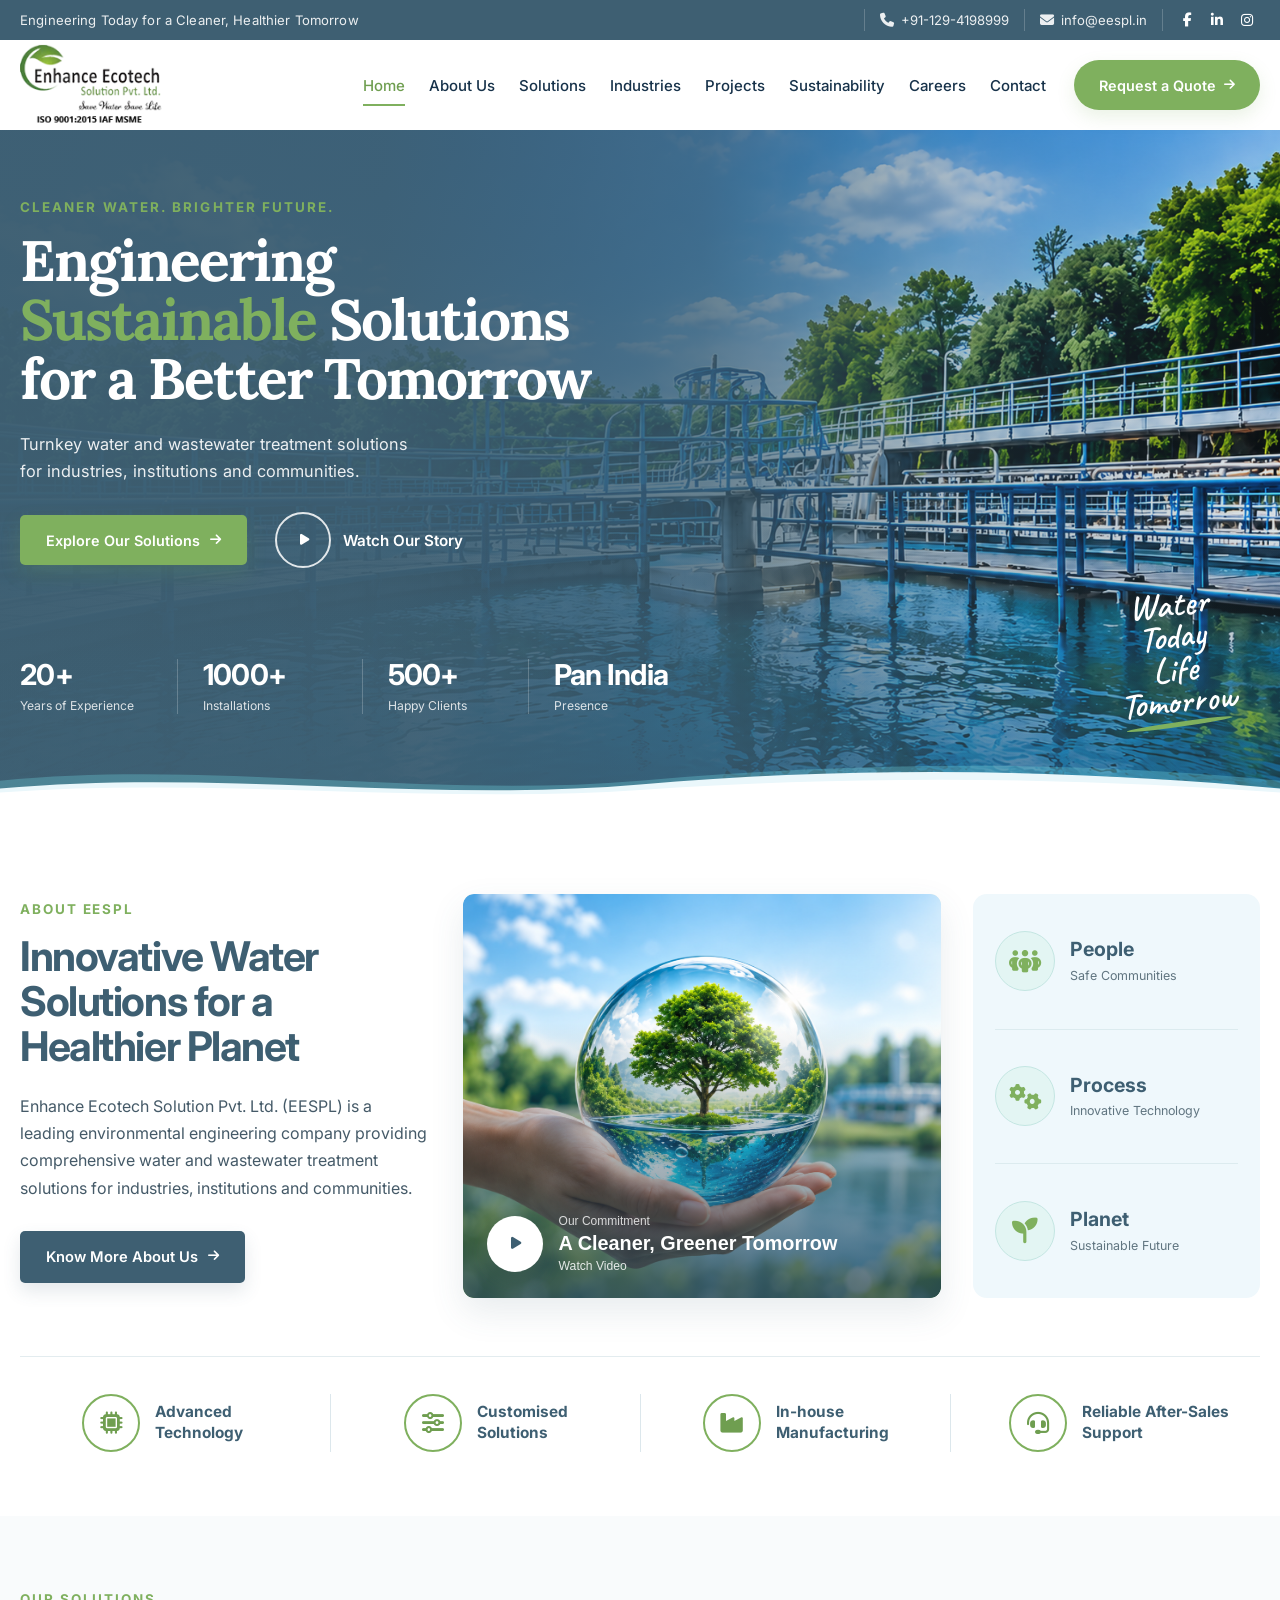
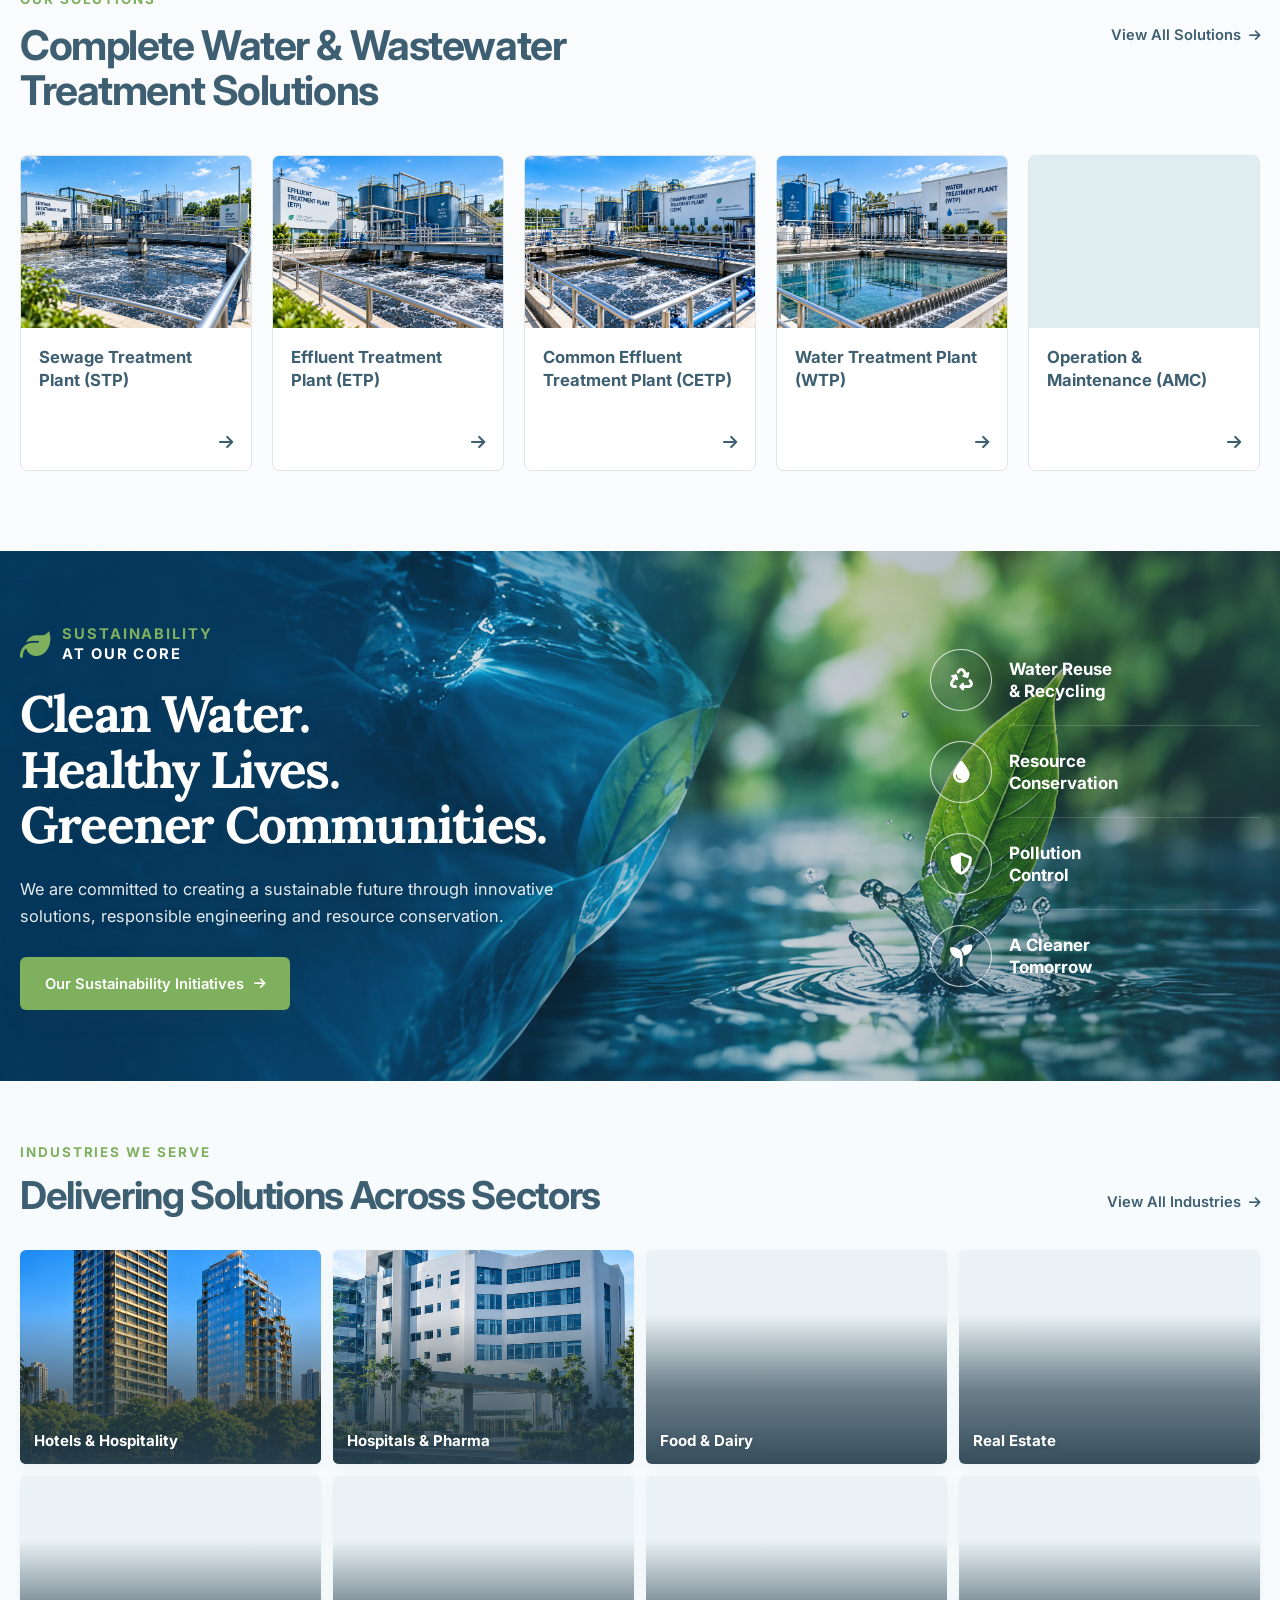
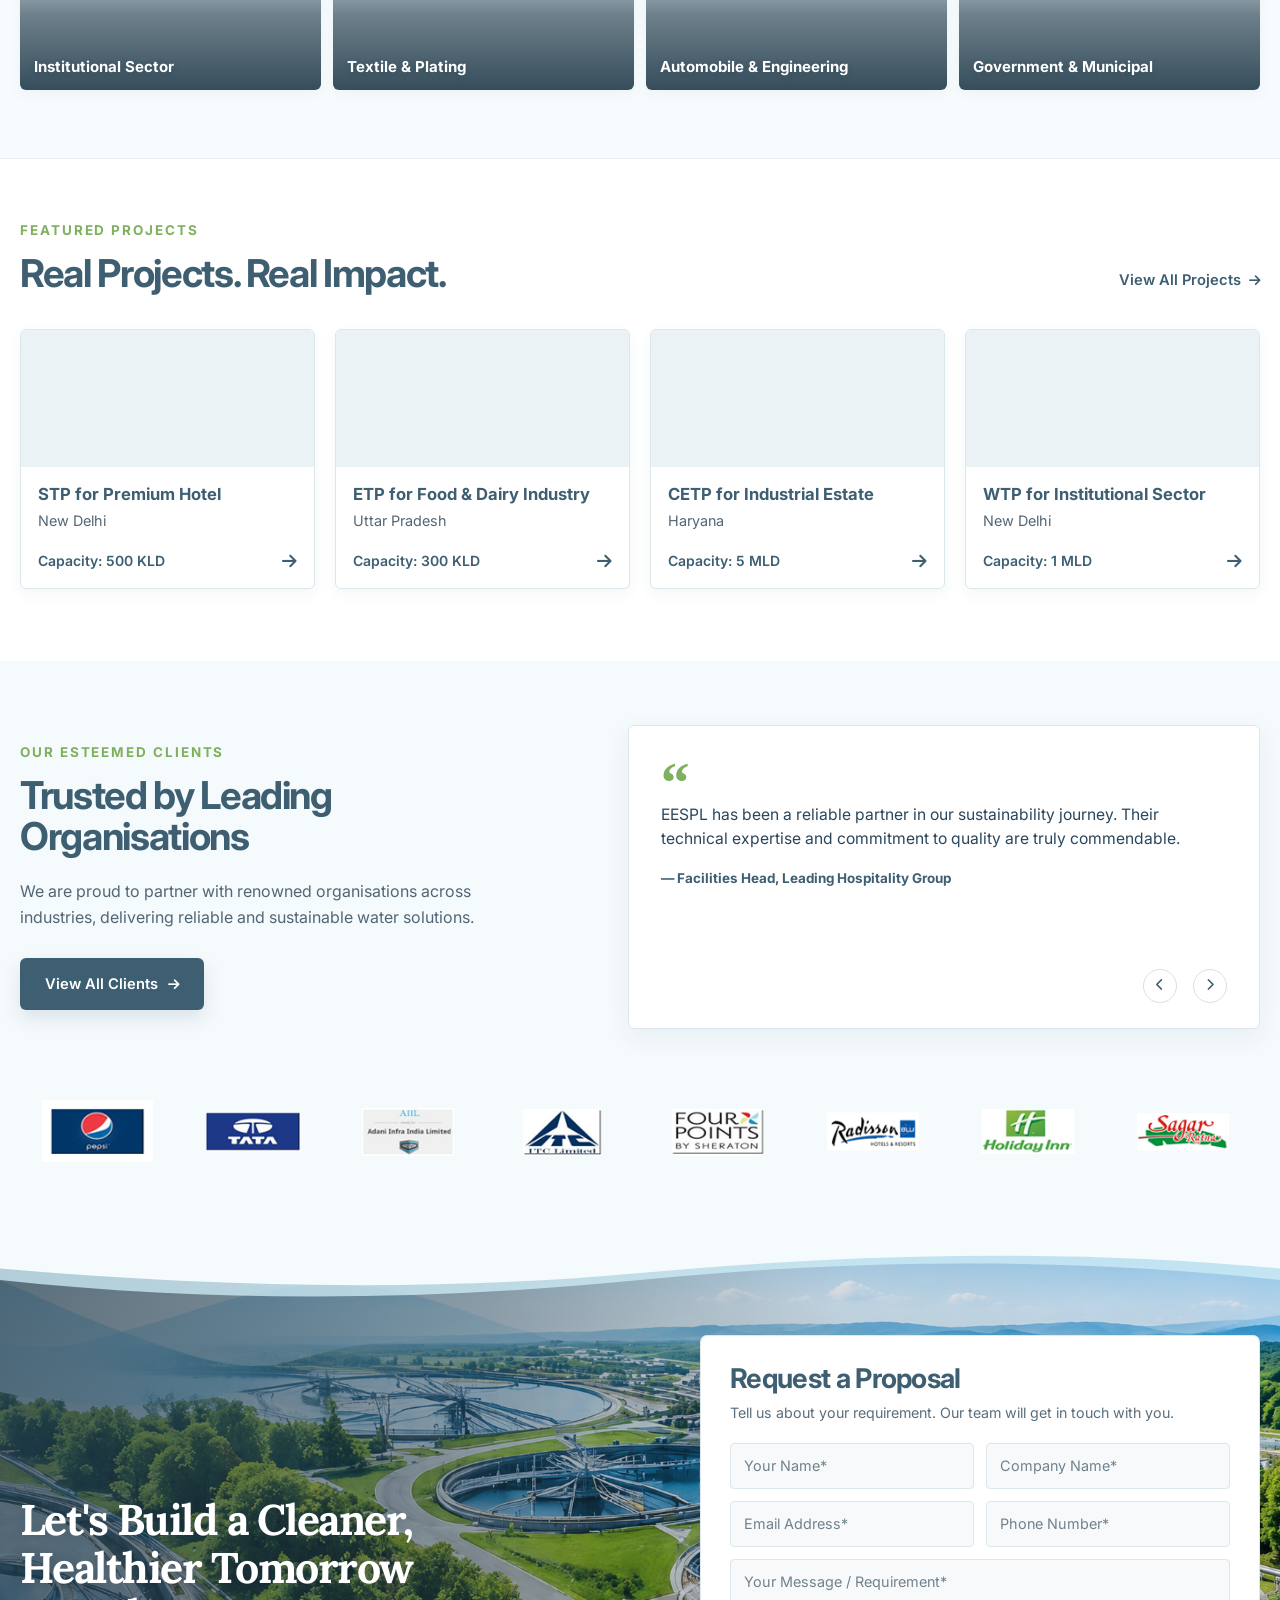
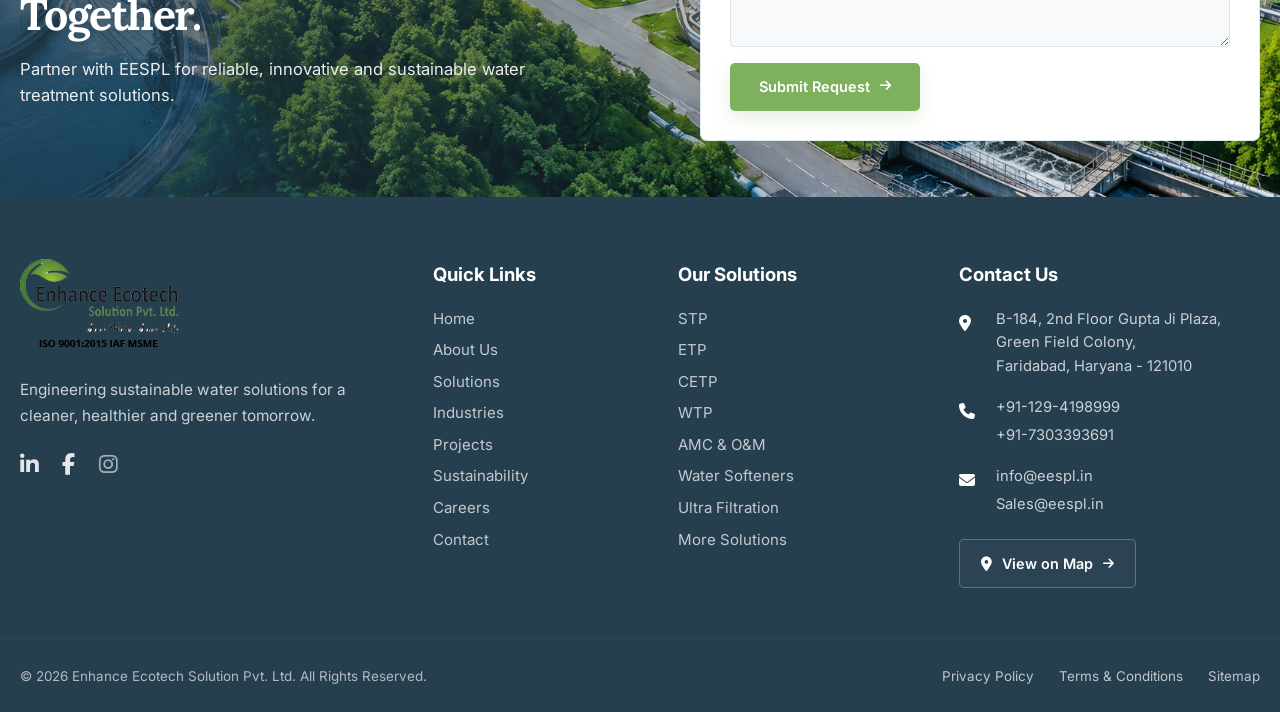
==== commit e8c6b6e4: "Update brand palette and add back-to-top button" ====
--- a/index.html
+++ b/index.html
@@ -7,7 +7,7 @@
   <meta name="description" content="EESPL provides professional water and wastewater treatment solutions, environmental engineering, and operation and maintenance services for industries and communities.">
   <meta name="robots" content="index, follow">
   <link rel="canonical" href="https://www.example.com/">
-  <meta name="theme-color" content="#09345b">
+  <meta name="theme-color" content="#3E5F72">
   <link rel="icon" href="assets/images/favicon.ico" sizes="any">
 
   <meta property="og:type" content="website">
@@ -841,6 +841,10 @@
     </div>
   </footer>
 
+  <button class="eespl-scroll-top" type="button" aria-label="Back to top" aria-hidden="true" tabindex="-1">
+    <i class="fa-solid fa-arrow-up" aria-hidden="true"></i>
+  </button>
+
   <div class="eespl-video-modal" id="eespl-video-modal" role="dialog" aria-modal="true" aria-labelledby="eespl-video-modal-title" hidden>
     <div class="eespl-video-modal__backdrop" data-video-close aria-hidden="true"></div>
     <div class="eespl-video-modal__dialog" role="document">
--- a/assets/css/style.css
+++ b/assets/css/style.css
@@ -1,9 +1,9 @@
 /* 1. Variables */
 :root {
-  --eespl-navy: #082f52;
-  --eespl-blue: #126aa0;
-  --eespl-green: #53a832;
-  --eespl-green-dark: #438d27;
+  --eespl-navy: #3E5F72;
+  --eespl-blue: #3E5F72;
+  --eespl-green: #7FB05E;
+  --eespl-green-dark: #6F9E50;
   --eespl-text: #17324a;
   --eespl-muted: #617486;
   --eespl-light: #f2f8fb;
@@ -133,7 +133,7 @@
 
 .eespl-utility-link:hover,
 .eespl-social-links a:hover {
-  color: #9ed584;
+  color: #7FB05E;
 }
 
 .eespl-social-links {
@@ -159,7 +159,7 @@
 }
 
 .eespl-main-header.is-scrolled {
-  box-shadow: 0 5px 18px rgba(8, 47, 82, 0.1);
+  box-shadow: 0 5px 18px rgba(62, 95, 114, 0.1);
 }
 
 .eespl-main-header__inner {
@@ -243,7 +243,7 @@
   color: var(--eespl-white);
   background: var(--eespl-green);
   border-radius: 26px;
-  box-shadow: 0 7px 18px rgba(83, 168, 50, 0.16);
+  box-shadow: 0 7px 18px rgba(127, 176, 94, 0.16);
   font-size: 0.9rem;
   font-weight: 600;
   white-space: nowrap;
@@ -277,7 +277,7 @@
 
 .eespl-quote-button:hover {
   background: var(--eespl-green-dark);
-  box-shadow: 0 10px 22px rgba(67, 141, 39, 0.25);
+  box-shadow: 0 10px 22px rgba(111, 158, 80, 0.25);
   transform: translateY(-2px);
 }
 
@@ -309,7 +309,7 @@
 .eespl-mobile-nav {
   border-top: 1px solid #e4edf2;
   background: var(--eespl-white);
-  box-shadow: 0 12px 20px rgba(8, 47, 82, 0.1);
+  box-shadow: 0 12px 20px rgba(62, 95, 114, 0.1);
 }
 
 .eespl-mobile-nav[hidden] {
@@ -428,7 +428,7 @@
   min-height: 680px;
   overflow: hidden;
   color: var(--eespl-white);
-  background: #376f91;
+  background: #3E5F72;
 }
 
 .eespl-hero__background,
@@ -448,8 +448,8 @@
 .eespl-hero__overlay {
   z-index: -2;
   background:
-    linear-gradient(180deg, transparent 58%, rgba(4, 28, 50, 0.38) 100%),
-    linear-gradient(90deg, rgba(5, 38, 68, 0.98) 0%, rgba(7, 48, 82, 0.95) 30%, rgba(8, 55, 88, 0.78) 55%, rgba(9, 63, 94, 0.38) 75%, rgba(10, 67, 96, 0.16) 100%);
+    linear-gradient(180deg, transparent 58%, rgba(62, 95, 114, 0.38) 100%),
+    linear-gradient(90deg, rgba(62, 95, 114, 0.98) 0%, rgba(62, 95, 114, 0.95) 30%, rgba(62, 95, 114, 0.78) 55%, rgba(62, 95, 114, 0.38) 75%, rgba(62, 95, 114, 0.16) 100%);
 }
 
 .eespl-hero__inner {
@@ -468,7 +468,7 @@
 
 .eespl-hero__eyebrow {
   margin: 0;
-  color: #43b8d1;
+  color: var(--eespl-green);
   font-size: 0.84rem;
   font-weight: 700;
   letter-spacing: 0.13rem;
@@ -492,7 +492,7 @@
 }
 
 .eespl-hero__title em {
-  color: #79c536;
+  color: #7FB05E;
   font-style: normal;
 }
 
@@ -522,7 +522,7 @@
   color: var(--eespl-white);
   background: var(--eespl-green);
   border-radius: 5px;
-  box-shadow: 0 8px 20px rgba(56, 135, 29, 0.2);
+  box-shadow: 0 8px 20px rgba(111, 158, 80, 0.2);
   font-size: 0.9rem;
   font-weight: 600;
   transition: background-color 250ms ease, box-shadow 250ms ease, transform 250ms ease;
@@ -534,8 +534,8 @@
 }
 
 .eespl-hero__primary-action:hover {
-  background: #64b83e;
-  box-shadow: 0 11px 24px rgba(56, 135, 29, 0.3);
+  background: #6F9E50;
+  box-shadow: 0 11px 24px rgba(111, 158, 80, 0.3);
   transform: translateY(-2px);
 }
 
@@ -626,7 +626,7 @@
   font-weight: 600;
   line-height: 0.9;
   text-align: center;
-  text-shadow: 0 2px 8px rgba(5, 38, 68, 0.3);
+  text-shadow: 0 2px 8px rgba(62, 95, 114, 0.3);
   transform: rotate(-6deg);
 }
 
@@ -705,8 +705,8 @@
 
   .eespl-hero__overlay {
     background:
-      linear-gradient(180deg, transparent 52%, rgba(4, 28, 50, 0.46) 100%),
-      linear-gradient(90deg, rgba(5, 38, 68, 0.98) 0%, rgba(7, 48, 82, 0.93) 62%, rgba(8, 55, 88, 0.72) 100%);
+      linear-gradient(180deg, transparent 52%, rgba(62, 95, 114, 0.46) 100%),
+      linear-gradient(90deg, rgba(62, 95, 114, 0.98) 0%, rgba(62, 95, 114, 0.93) 62%, rgba(62, 95, 114, 0.72) 100%);
   }
 
   .eespl-hero__inner {
@@ -848,7 +848,7 @@
 
 .eespl-about__eyebrow {
   margin: 0;
-  color: #3c9ea5;
+  color: #7FB05E;
   font-size: 0.84rem;
   font-weight: 700;
   letter-spacing: 0.12rem;
@@ -889,7 +889,7 @@
   color: var(--eespl-white);
   background: var(--eespl-navy);
   border-radius: 5px;
-  box-shadow: 0 8px 18px rgba(8, 47, 82, 0.14);
+  box-shadow: 0 8px 18px rgba(62, 95, 114, 0.14);
   font-size: 0.92rem;
   font-weight: 600;
   transition: background-color 240ms ease, box-shadow 240ms ease, transform 240ms ease;
@@ -901,8 +901,8 @@
 }
 
 .eespl-about__cta:hover {
-  background: #12466f;
-  box-shadow: 0 11px 24px rgba(8, 47, 82, 0.22);
+  background: #2F4D5E;
+  box-shadow: 0 11px 24px rgba(62, 95, 114, 0.22);
   transform: translateY(-2px);
 }
 
@@ -916,7 +916,7 @@
   overflow: hidden;
   background: #dceff2;
   border-radius: 11px;
-  box-shadow: 0 14px 34px rgba(8, 47, 82, 0.12);
+  box-shadow: 0 14px 34px rgba(62, 95, 114, 0.12);
 }
 
 .eespl-about__media-trigger {
@@ -952,7 +952,7 @@
 }
 
 .eespl-about__media-shade {
-  background: linear-gradient(180deg, transparent 32%, rgba(4, 31, 52, 0.82) 100%);
+  background: linear-gradient(180deg, transparent 32%, rgba(47, 77, 94, 0.82) 100%);
 }
 
 .eespl-about__media-copy {
@@ -974,7 +974,7 @@
   color: var(--eespl-navy);
   background: var(--eespl-white);
   border-radius: 50%;
-  box-shadow: 0 8px 20px rgba(2, 22, 38, 0.24);
+  box-shadow: 0 8px 20px rgba(38, 63, 78, 0.24);
   transition: color 240ms ease, transform 240ms ease;
 }
 
@@ -1050,7 +1050,7 @@
   margin: 0;
   padding: 9px 13px;
   color: var(--eespl-white);
-  background: rgba(2, 22, 38, 0.86);
+  background: rgba(38, 63, 78, 0.86);
   border-radius: 4px;
   font-size: 0.82rem;
   text-align: center;
@@ -1141,7 +1141,7 @@
   place-items: center;
   color: var(--eespl-green-dark);
   background: var(--eespl-white);
-  border: 2px solid #8fcf72;
+  border: 2px solid #7FB05E;
   border-radius: 50%;
   font-size: 1.4rem;
 }
@@ -1327,7 +1327,7 @@
 
 .eespl-solutions__eyebrow {
   margin: 0;
-  color: #3c9ea5;
+  color: #7FB05E;
   font-size: 0.84rem;
   font-weight: 700;
   letter-spacing: 0.12rem;
@@ -1354,7 +1354,7 @@
   align-items: center;
   gap: 8px;
   margin-top: 35px;
-  color: #14779b;
+  color: #3E5F72;
   font-size: 0.92rem;
   font-weight: 600;
   line-height: 1.4;
@@ -1426,14 +1426,14 @@
   justify-content: center;
   margin-top: auto;
   padding-top: 16px;
-  color: #14779b;
+  color: #3E5F72;
   font-size: 1.02rem;
   transition: transform 280ms ease;
 }
 
 .eespl-solution-card:hover {
   border-color: #9dcdd2;
-  box-shadow: 0 12px 25px rgba(8, 47, 82, 0.1);
+  box-shadow: 0 12px 25px rgba(62, 95, 114, 0.1);
   transform: translateY(-4px);
 }
 
@@ -1447,7 +1447,7 @@
 
 .eespl-solution-card:focus-visible,
 .eespl-solutions__view-all:focus-visible {
-  outline: 3px solid #43b8d1;
+  outline: 3px solid var(--eespl-focus);
   outline-offset: 4px;
 }
 
@@ -1524,7 +1524,7 @@
   position: absolute;
   inset: 0;
   z-index: -1;
-  background: linear-gradient(90deg, rgba(3, 35, 61, 0.48) 0%, rgba(3, 42, 68, 0.2) 46%, rgba(3, 42, 68, 0.08) 100%);
+  background: linear-gradient(90deg, rgba(47, 77, 94, 0.48) 0%, rgba(47, 77, 94, 0.2) 46%, rgba(47, 77, 94, 0.08) 100%);
   content: "";
 } */
 
@@ -1535,9 +1535,9 @@
     z-index: -1;
     background: linear-gradient(
         90deg,
-        rgba(3, 42, 68, 0.08) 0%,
-        rgba(3, 42, 68, 0.20) 46%,
-        rgba(3, 35, 61, 0.48) 100%
+        rgba(47, 77, 94, 0.08) 0%,
+        rgba(47, 77, 94, 0.20) 46%,
+        rgba(47, 77, 94, 0.48) 100%
     );
     content: "";
 }
@@ -1563,7 +1563,7 @@
 
 .eespl-sustainability__eyebrow > i {
   flex: 0 0 auto;
-  color: #74c64e;
+  color: #7FB05E;
   font-size: 1.9rem;
 }
 
@@ -1579,7 +1579,7 @@
 }
 
 .eespl-sustainability__eyebrow span {
-  color: #79c957;
+  color: #7FB05E;
 }
 
 .eespl-sustainability__eyebrow strong {
@@ -1595,7 +1595,7 @@
   font-weight: 700;
   letter-spacing: -0.035em;
   line-height: 1.09;
-  text-shadow: 0 2px 12px rgba(2, 25, 44, 0.2);
+  text-shadow: 0 2px 12px rgba(38, 63, 78, 0.2);
 }
 
 .eespl-sustainability__title span {
@@ -1608,7 +1608,7 @@
   color: rgba(255, 255, 255, 0.9);
   font-size: 1.02rem;
   line-height: 1.66;
-  text-shadow: 0 1px 7px rgba(2, 25, 44, 0.2);
+  text-shadow: 0 1px 7px rgba(38, 63, 78, 0.2);
 }
 
 .eespl-sustainability__cta {
@@ -1622,7 +1622,7 @@
   color: var(--eespl-white);
   background: var(--eespl-green);
   border-radius: 6px;
-  box-shadow: 0 8px 20px rgba(2, 29, 34, 0.18);
+  box-shadow: 0 8px 20px rgba(38, 63, 78, 0.18);
   font-size: 0.92rem;
   font-weight: 600;
   transition: background-color 250ms ease, box-shadow 250ms ease, transform 250ms ease;
@@ -1634,8 +1634,8 @@
 }
 
 .eespl-sustainability__cta:hover {
-  background: #62b83d;
-  box-shadow: 0 11px 24px rgba(2, 29, 34, 0.25);
+  background: #6F9E50;
+  box-shadow: 0 11px 24px rgba(38, 63, 78, 0.25);
   transform: translateY(-2px);
 }
 
@@ -1673,7 +1673,7 @@
   height: 62px;
   place-items: center;
   color: var(--eespl-white);
-  background: rgba(4, 43, 64, 0.16);
+  background: rgba(47, 77, 94, 0.16);
   border: 1.5px solid rgba(255, 255, 255, 0.76);
   border-radius: 50%;
   font-size: 1.4rem;
@@ -1685,7 +1685,7 @@
   font-size: 1.06rem;
   font-weight: 700;
   line-height: 1.35;
-  text-shadow: 0 1px 7px rgba(2, 25, 44, 0.18);
+  text-shadow: 0 1px 7px rgba(38, 63, 78, 0.18);
 }
 
 .eespl-sustainability__benefit-title span {
@@ -1711,16 +1711,16 @@
   }
 
   /* .eespl-sustainability::before {
-    background: linear-gradient(90deg, rgba(3, 35, 61, 0.7) 0%, rgba(3, 42, 68, 0.47) 58%, rgba(3, 42, 68, 0.3) 100%);
+    background: linear-gradient(90deg, rgba(47, 77, 94, 0.7) 0%, rgba(47, 77, 94, 0.47) 58%, rgba(47, 77, 94, 0.3) 100%);
   } */
 
 /* Tablet */
 .eespl-sustainability::before {
     background: linear-gradient(
         90deg,
-        rgba(3, 42, 68, 0.12) 0%,
-        rgba(3, 42, 68, 0.28) 46%,
-        rgba(3, 35, 61, 0.58) 100%
+        rgba(47, 77, 94, 0.12) 0%,
+        rgba(47, 77, 94, 0.28) 46%,
+        rgba(47, 77, 94, 0.58) 100%
     );
 }
 
@@ -1755,16 +1755,16 @@
   }
 /* 
   .eespl-sustainability::before {
-    background: rgba(3, 34, 58, 0.67);
+    background: rgba(47, 77, 94, 0.67);
   } */
 
 /* Mobile */
 .eespl-sustainability::before {
     background: linear-gradient(
         90deg,
-        rgba(3, 42, 68, 0.18) 0%,
-        rgba(3, 42, 68, 0.35) 50%,
-        rgba(3, 35, 61, 0.70) 100%
+        rgba(47, 77, 94, 0.18) 0%,
+        rgba(47, 77, 94, 0.35) 50%,
+        rgba(47, 77, 94, 0.70) 100%
     );
 }
 
@@ -1839,7 +1839,7 @@
 
 .eespl-industries__eyebrow {
   margin: 0;
-  color: #3c9ea5;
+  color: #7FB05E;
   font-size: 0.84rem;
   font-weight: 700;
   letter-spacing: 0.12rem;
@@ -1862,7 +1862,7 @@
   align-items: center;
   gap: 8px;
   padding-bottom: 4px;
-  color: #14779b;
+  color: #3E5F72;
   font-size: 0.92rem;
   font-weight: 600;
   line-height: 1.4;
@@ -1891,7 +1891,7 @@
   overflow: hidden;
   background: #eaf2f5;
   border-radius: 6px;
-  box-shadow: 0 4px 12px rgba(8, 47, 82, 0.06);
+  box-shadow: 0 4px 12px rgba(62, 95, 114, 0.06);
   transition: box-shadow 280ms ease, transform 280ms ease;
 }
 
@@ -1906,7 +1906,7 @@
 .eespl-industry-card__overlay {
   position: absolute;
   inset: 0;
-  background: linear-gradient(to top, rgba(2, 31, 51, 0.92) 0%, rgba(2, 31, 51, 0.64) 35%, rgba(2, 31, 51, 0) 70%);
+  background: linear-gradient(to top, rgba(38, 63, 78, 0.92) 0%, rgba(38, 63, 78, 0.64) 35%, rgba(38, 63, 78, 0) 70%);
   pointer-events: none;
 }
 
@@ -1920,11 +1920,11 @@
   font-size: 0.94rem;
   font-weight: 700;
   line-height: 1.25;
-  text-shadow: 0 1px 5px rgba(2, 20, 34, 0.34);
+  text-shadow: 0 1px 5px rgba(38, 63, 78, 0.34);
 }
 
 .eespl-industry-card:hover {
-  box-shadow: 0 10px 22px rgba(8, 47, 82, 0.14);
+  box-shadow: 0 10px 22px rgba(62, 95, 114, 0.14);
   transform: translateY(-3px);
 }
 
@@ -1934,7 +1934,7 @@
 
 .eespl-industries__view-all:focus-visible,
 .eespl-industry-card:focus-visible {
-  outline: 3px solid #43b8d1;
+  outline: 3px solid var(--eespl-focus);
   outline-offset: 4px;
 }
 
@@ -1991,7 +1991,7 @@
 
 .eespl-projects__eyebrow {
   margin: 0;
-  color: #3c9ea5;
+  color: #7FB05E;
   font-size: 0.84rem;
   font-weight: 700;
   letter-spacing: 0.12rem;
@@ -2014,7 +2014,7 @@
   align-items: center;
   gap: 8px;
   padding-bottom: 4px;
-  color: #14779b;
+  color: #3E5F72;
   font-size: 0.92rem;
   font-weight: 600;
   line-height: 1.4;
@@ -2044,7 +2044,7 @@
   background: var(--eespl-white);
   border: 1px solid #dce7ec;
   border-radius: 6px;
-  box-shadow: 0 5px 14px rgba(8, 47, 82, 0.06);
+  box-shadow: 0 5px 14px rgba(62, 95, 114, 0.06);
   transition: border-color 280ms ease, box-shadow 280ms ease, transform 280ms ease;
 }
 
@@ -2113,7 +2113,7 @@
 
 .eespl-project-card:hover {
   border-color: #a9ccd8;
-  box-shadow: 0 12px 25px rgba(8, 47, 82, 0.11);
+  box-shadow: 0 12px 25px rgba(62, 95, 114, 0.11);
   transform: translateY(-4px);
 }
 
@@ -2127,7 +2127,7 @@
 
 .eespl-projects__view-all:focus-visible,
 .eespl-project-card:focus-visible {
-  outline: 3px solid #43b8d1;
+  outline: 3px solid var(--eespl-focus);
   outline-offset: 4px;
 }
 
@@ -2182,7 +2182,7 @@
 
 .eespl-clients__eyebrow {
   margin: 0;
-  color: #3c9ea5;
+  color: #7FB05E;
   font-size: 0.84rem;
   font-weight: 700;
   letter-spacing: 0.12rem;
@@ -2219,7 +2219,7 @@
   color: var(--eespl-white);
   background: var(--eespl-navy);
   border-radius: 6px;
-  box-shadow: 0 8px 18px rgba(8, 47, 82, 0.14);
+  box-shadow: 0 8px 18px rgba(62, 95, 114, 0.14);
   font-size: 0.92rem;
   font-weight: 600;
   transition: background-color 250ms ease, box-shadow 250ms ease, transform 250ms ease;
@@ -2231,8 +2231,8 @@
 }
 
 .eespl-clients__cta:hover {
-  background: #12466f;
-  box-shadow: 0 11px 24px rgba(8, 47, 82, 0.22);
+  background: #2F4D5E;
+  box-shadow: 0 11px 24px rgba(62, 95, 114, 0.22);
   transform: translateY(-2px);
 }
 
@@ -2248,7 +2248,7 @@
   background: var(--eespl-white);
   border: 1px solid #dce7ec;
   border-radius: 6px;
-  box-shadow: 0 8px 24px rgba(8, 47, 82, 0.07);
+  box-shadow: 0 8px 24px rgba(62, 95, 114, 0.07);
 }
 
 .eespl-testimonial__quote-mark {
@@ -2510,7 +2510,7 @@
   position: absolute;
   inset: 0;
   z-index: -1;
-  background: linear-gradient(90deg, rgba(2, 31, 51, 0.74) 0%, rgba(2, 31, 51, 0.48) 38%, rgba(2, 31, 51, 0.14) 66%, rgba(2, 31, 51, 0.05) 100%);
+  background: linear-gradient(90deg, rgba(38, 63, 78, 0.74) 0%, rgba(38, 63, 78, 0.48) 38%, rgba(38, 63, 78, 0.14) 66%, rgba(38, 63, 78, 0.05) 100%);
 }
 
 .eespl-proposal__wave {
@@ -2578,7 +2578,7 @@
   font-weight: 700;
   letter-spacing: -0.035em;
   line-height: 1.1;
-  text-shadow: 0 2px 12px rgba(2, 24, 40, 0.28);
+  text-shadow: 0 2px 12px rgba(38, 63, 78, 0.28);
 }
 
 .eespl-proposal__title span {
@@ -2591,7 +2591,7 @@
   color: rgba(255, 255, 255, 0.91);
   font-size: 1.04rem;
   line-height: 1.58;
-  text-shadow: 0 1px 7px rgba(2, 24, 40, 0.24);
+  text-shadow: 0 1px 7px rgba(38, 63, 78, 0.24);
 }
 
 .eespl-proposal__form-card {
@@ -2603,7 +2603,7 @@
   background: var(--eespl-white);
   border: 1px solid rgba(220, 231, 236, 0.9);
   border-radius: 7px;
-  box-shadow: 0 12px 35px rgba(0, 24, 45, 0.17);
+  box-shadow: 0 12px 35px rgba(38, 63, 78, 0.17);
 }
 
 .eespl-proposal__form-title {
@@ -2682,7 +2682,7 @@
   outline: none;
   background: var(--eespl-white);
   border-color: var(--eespl-blue);
-  box-shadow: 0 0 0 3px rgba(18, 106, 160, 0.14);
+  box-shadow: 0 0 0 3px rgba(62, 95, 114, 0.14);
 }
 
 .eespl-proposal__submit {
@@ -2698,7 +2698,7 @@
   background: var(--eespl-green);
   border: 0;
   border-radius: 5px;
-  box-shadow: 0 7px 17px rgba(56, 135, 29, 0.17);
+  box-shadow: 0 7px 17px rgba(111, 158, 80, 0.17);
   font: inherit;
   font-size: 0.91rem;
   font-weight: 600;
@@ -2713,7 +2713,7 @@
 
 .eespl-proposal__submit:hover {
   background: var(--eespl-green-dark);
-  box-shadow: 0 10px 21px rgba(56, 135, 29, 0.25);
+  box-shadow: 0 10px 21px rgba(111, 158, 80, 0.25);
   transform: translateY(-2px);
 }
 
@@ -2752,7 +2752,7 @@
   }
 
   .eespl-proposal__overlay {
-    background: rgba(2, 31, 51, 0.56);
+    background: rgba(38, 63, 78, 0.56);
   }
 
   .eespl-proposal__container {
@@ -2779,7 +2779,7 @@
   }
 
   .eespl-proposal__overlay {
-    background: rgba(2, 31, 51, 0.64);
+    background: rgba(38, 63, 78, 0.64);
   }
 
   .eespl-proposal__wave {
@@ -2830,7 +2830,7 @@
    ======================================== */
 .eespl-footer {
   color: rgba(255, 255, 255, 0.78);
-  background: #031f32;
+  background: #263F4E;
 }
 
 .eespl-footer__main {
@@ -2883,7 +2883,7 @@
 }
 
 .eespl-footer__social-link:hover {
-  color: #75c653;
+  color: #7FB05E;
   transform: translateY(-2px);
 }
 
@@ -2916,7 +2916,7 @@
 }
 
 .eespl-footer__link:hover {
-  color: #75c653;
+  color: #7FB05E;
   transform: translateX(3px);
 }
 
@@ -2962,7 +2962,7 @@
 }
 
 .eespl-footer__contact-content a:hover {
-  color: #75c653;
+  color: #7FB05E;
 }
 
 .eespl-footer__map {
@@ -2989,8 +2989,8 @@
 }
 
 .eespl-footer__map:hover {
-  background: rgba(83, 168, 50, 0.12);
-  border-color: #75c653;
+  background: rgba(127, 176, 94, 0.12);
+  border-color: #7FB05E;
   transform: translateY(-2px);
 }
 
@@ -3009,8 +3009,8 @@
 }
 
 .eespl-footer__bottom {
-  border-top: 1px solid rgba(77, 170, 207, 0.18);
-  background: rgba(0, 12, 21, 0.13);
+  border-top: 1px solid rgba(62, 95, 114, 0.18);
+  background: rgba(38, 63, 78, 0.13);
 }
 
 .eespl-footer__bottom-inner {
@@ -3043,7 +3043,7 @@
 }
 
 .eespl-footer__legal-link:hover {
-  color: #75c653;
+  color: #7FB05E;
 }
 
 @media (max-width: 1024px) {
@@ -3086,6 +3086,63 @@
 
   .eespl-footer__map {
     max-width: 100%;
+  }
+}
+
+/* ========================================
+   Back to Top Button
+   ======================================== */
+.eespl-scroll-top {
+  position: fixed;
+  right: clamp(18px, 2vw, 30px);
+  bottom: clamp(18px, 2vw, 30px);
+  z-index: 90;
+  display: grid;
+  width: 48px;
+  height: 48px;
+  padding: 0;
+  place-items: center;
+  color: var(--eespl-white);
+  background: var(--eespl-navy);
+  border: 1px solid rgba(255, 255, 255, 0.32);
+  border-radius: 50%;
+  box-shadow: 0 9px 22px rgba(38, 63, 78, 0.24);
+  opacity: 0;
+  visibility: hidden;
+  cursor: pointer;
+  pointer-events: none;
+  transform: translateY(12px);
+  transition: opacity 220ms ease, visibility 220ms ease, background-color 220ms ease, border-color 220ms ease, transform 220ms ease;
+}
+
+.eespl-scroll-top.is-visible {
+  opacity: 1;
+  visibility: visible;
+  pointer-events: auto;
+  transform: translateY(0);
+}
+
+.eespl-scroll-top:hover {
+  background: #2F4D5E;
+  border-color: var(--eespl-green);
+  transform: translateY(-2px);
+}
+
+.eespl-scroll-top:focus-visible {
+  outline: 3px solid var(--eespl-focus);
+  outline-offset: 3px;
+}
+
+.eespl-scroll-top i {
+  font-size: 0.95rem;
+}
+
+@media (max-width: 480px) {
+  .eespl-scroll-top {
+    right: 16px;
+    bottom: 16px;
+    width: 44px;
+    height: 44px;
   }
 }
 
@@ -3120,7 +3177,7 @@
 .eespl-video-modal__backdrop {
   position: absolute;
   inset: 0;
-  background: rgba(2, 22, 38, 0.92);
+  background: rgba(38, 63, 78, 0.92);
   backdrop-filter: blur(8px);
 }
 
@@ -3160,7 +3217,7 @@
   padding: 0;
   place-items: center;
   color: var(--eespl-white);
-  background: rgba(2, 22, 38, 0.76);
+  background: rgba(38, 63, 78, 0.76);
   border: 1px solid rgba(255, 255, 255, 0.42);
   border-radius: 50%;
   font-size: 1.25rem;
